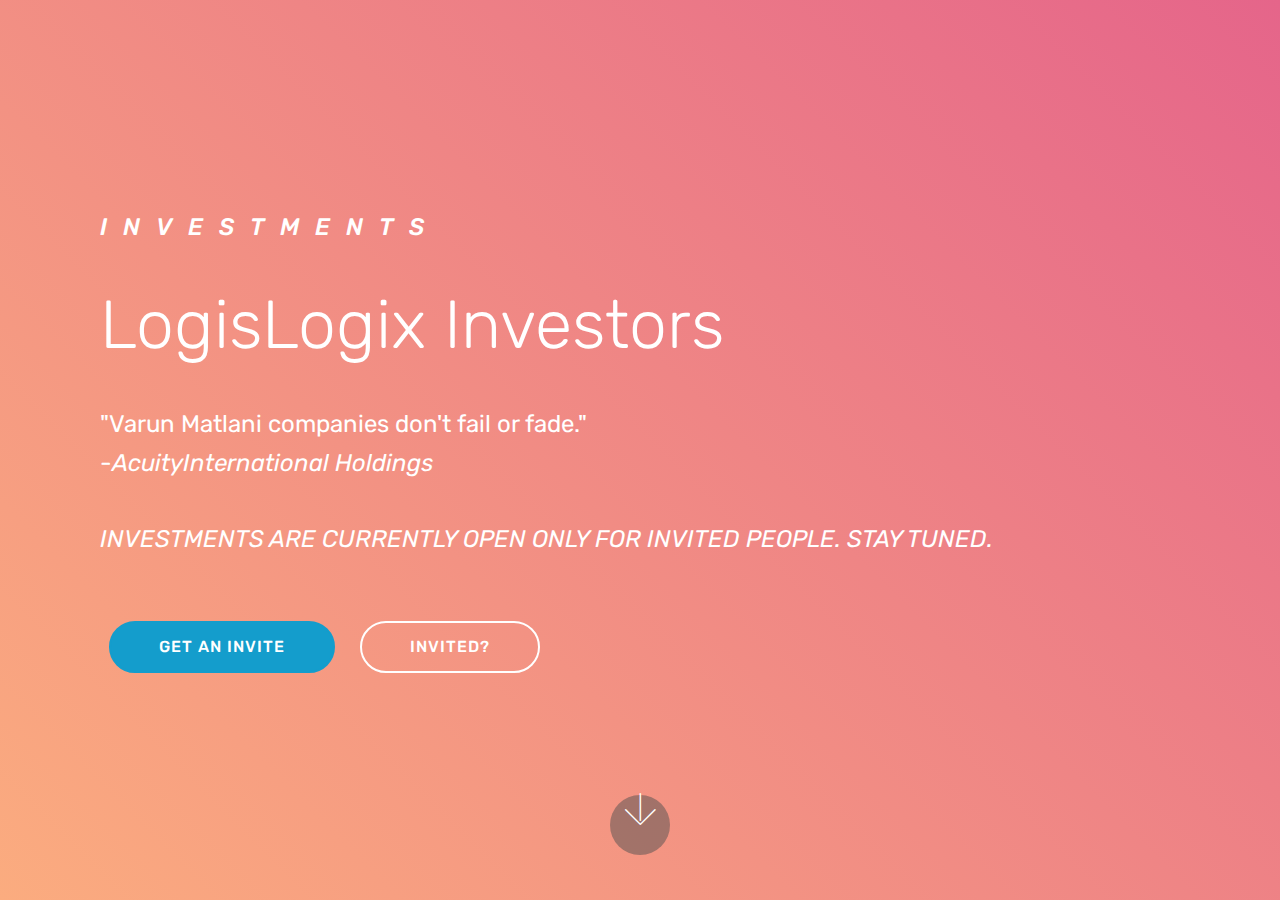
==== page1.html @ dd66b451 "create github pages" ====
<!DOCTYPE html>
<html >
<head>
  <!-- Site made with Mobirise Website Builder v4.7.7, https://mobirise.com -->
  <meta charset="UTF-8">
  <meta http-equiv="X-UA-Compatible" content="IE=edge">
  <meta name="generator" content="Mobirise v4.7.7, mobirise.com">
  <meta name="viewport" content="width=device-width, initial-scale=1, minimum-scale=1">
  <link rel="shortcut icon" href="assets/images/logo4.png" type="image/x-icon">
  <meta name="description" content="Website Builder Description">
  <title>Invest With Us</title>
  <link rel="stylesheet" href="assets/web/assets/mobirise-icons/mobirise-icons.css">
  <link rel="stylesheet" href="assets/tether/tether.min.css">
  <link rel="stylesheet" href="assets/bootstrap/css/bootstrap.min.css">
  <link rel="stylesheet" href="assets/bootstrap/css/bootstrap-grid.min.css">
  <link rel="stylesheet" href="assets/bootstrap/css/bootstrap-reboot.min.css">
  <link rel="stylesheet" href="assets/theme/css/style.css">
  <link rel="stylesheet" href="assets/mobirise/css/mbr-additional.css" type="text/css">
  
  
  
</head>
<body>
  <section class="header11 cid-qVwUpUD73c mbr-fullscreen" id="header11-4">

    <!-- Block parameters controls (Blue "Gear" panel) -->
    
    <!-- End block parameters -->

    
    <div class="container align-left">
        <div class="media-container-column mbr-white col-md-12">
            <h3 class="mbr-section-subtitle py-3 mbr-fonts-style display-5">INVESTMENTS</h3>
            <h1 class="mbr-section-title py-3 mbr-fonts-style display-1">LogisLogix Investors</h1>
            <p class="mbr-text py-3 mbr-fonts-style display-5">"Varun Matlani companies don't fail or fade."<br>-<em>AcuityInternational Holdings</em><br><br><em>INVESTMENTS ARE CURRENTLY OPEN ONLY FOR INVITED PEOPLE. STAY TUNED.</em></p>
            <div class="mbr-section-btn py-4"><a class="btn btn-md btn-primary display-4" href="https://mobirise.com">GET AN INVITE</a>
                    <a class="btn btn-md btn-white-outline display-4" href="https://mobirise.com">INVITED?</a></div>
        </div>
    </div>

    <div class="mbr-arrow hidden-sm-down" aria-hidden="true">
        <a href="#next">
            <i class="mbri-down mbr-iconfont"></i>
        </a>
    </div>
</section>


  <section class="engine"><a href="https://mobirise.me/z">best css templates</a></section><script src="assets/web/assets/jquery/jquery.min.js"></script>
  <script src="assets/popper/popper.min.js"></script>
  <script src="assets/tether/tether.min.js"></script>
  <script src="assets/bootstrap/js/bootstrap.min.js"></script>
  <script src="assets/smoothscroll/smooth-scroll.js"></script>
  <script src="assets/theme/js/script.js"></script>
  
  
</body>
</html>
---- assets/web/assets/mobirise-icons/mobirise-icons.css ----
@font-face {
  font-family: 'MobiriseIcons';
  src:  url('mobirise-icons.eot?spat4u');
  src:  url('mobirise-icons.eot?spat4u#iefix') format('embedded-opentype'),
    url('mobirise-icons.ttf?spat4u') format('truetype'),
    url('mobirise-icons.woff?spat4u') format('woff'),
    url('mobirise-icons.svg?spat4u#MobiriseIcons') format('svg');
  font-weight: normal;
  font-style: normal;
}

[class^="mbri-"], [class*=" mbri-"] {
  /* use !important to prevent issues with browser extensions that change fonts */
  font-family: MobiriseIcons !important;
  speak: none;
  font-style: normal;
  font-weight: normal;
  font-variant: normal;
  text-transform: none;
  line-height: 1;

  /* Better Font Rendering =========== */
  -webkit-font-smoothing: antialiased;
  -moz-osx-font-smoothing: grayscale;
}

.mbri-add-submenu:before {
  content: "\e900";
}
.mbri-alert:before {
  content: "\e901";
}
.mbri-align-center:before {
  content: "\e902";
}
.mbri-align-justify:before {
  content: "\e903";
}
.mbri-align-left:before {
  content: "\e904";
}
.mbri-align-right:before {
  content: "\e905";
}
.mbri-android:before {
  content: "\e906";
}
.mbri-apple:before {
  content: "\e907";
}
.mbri-arrow-down:before {
  content: "\e908";
}
.mbri-arrow-next:before {
  content: "\e909";
}
.mbri-arrow-prev:before {
  content: "\e90a";
}
.mbri-arrow-up:before {
  content: "\e90b";
}
.mbri-bold:before {
  content: "\e90c";
}
.mbri-bookmark:before {
  content: "\e90d";
}
.mbri-bootstrap:before {
  content: "\e90e";
}
.mbri-briefcase:before {
  content: "\e90f";
}
.mbri-browse:before {
  content: "\e910";
}
.mbri-bulleted-list:before {
  content: "\e911";
}
.mbri-calendar:before {
  content: "\e912";
}
.mbri-camera:before {
  content: "\e913";
}
.mbri-cart-add:before {
  content: "\e914";
}
.mbri-cart-full:before {
  content: "\e915";
}
.mbri-cash:before {
  content: "\e916";
}
.mbri-change-style:before {
  content: "\e917";
}
.mbri-chat:before {
  content: "\e918";
}
.mbri-clock:before {
  content: "\e919";
}
.mbri-close:before {
  content: "\e91a";
}
.mbri-cloud:before {
  content: "\e91b";
}
.mbri-code:before {
  content: "\e91c";
}
.mbri-contact-form:before {
  content: "\e91d";
}
.mbri-credit-card:before {
  content: "\e91e";
}
.mbri-cursor-click:before {
  content: "\e91f";
}
.mbri-cust-feedback:before {
  content: "\e920";
}
.mbri-database:before {
  content: "\e921";
}
.mbri-delivery:before {
  content: "\e922";
}
.mbri-desktop:before {
  content: "\e923";
}
.mbri-devices:before {
  content: "\e924";
}
.mbri-down:before {
  content: "\e925";
}
.mbri-download:before {
  content: "\e989";
}
.mbri-drag-n-drop:before {
  content: "\e927";
}
.mbri-drag-n-drop2:before {
  content: "\e928";
}
.mbri-edit:before {
  content: "\e929";
}
.mbri-edit2:before {
  content: "\e92a";
}
.mbri-error:before {
  content: "\e92b";
}
.mbri-extension:before {
  content: "\e92c";
}
.mbri-features:before {
  content: "\e92d";
}
.mbri-file:before {
  content: "\e92e";
}
.mbri-flag:before {
  content: "\e92f";
}
.mbri-folder:before {
  content: "\e930";
}
.mbri-gift:before {
  content: "\e931";
}
.mbri-github:before {
  content: "\e932";
}
.mbri-globe:before {
  content: "\e933";
}
.mbri-globe-2:before {
  content: "\e934";
}
.mbri-growing-chart:before {
  content: "\e935";
}
.mbri-hearth:before {
  content: "\e936";
}
.mbri-help:before {
  content: "\e937";
}
.mbri-home:before {
  content: "\e938";
}
.mbri-hot-cup:before {
  content: "\e939";
}
.mbri-idea:before {
  content: "\e93a";
}
.mbri-image-gallery:before {
  content: "\e93b";
}
.mbri-image-slider:before {
  content: "\e93c";
}
.mbri-info:before {
  content: "\e93d";
}
.mbri-italic:before {
  content: "\e93e";
}
.mbri-key:before {
  content: "\e93f";
}
.mbri-laptop:before {
  content: "\e940";
}
.mbri-layers:before {
  content: "\e941";
}
.mbri-left-right:before {
  content: "\e942";
}
.mbri-left:before {
  content: "\e943";
}
.mbri-letter:before {
  content: "\e944";
}
.mbri-like:before {
  content: "\e945";
}
.mbri-link:before {
  content: "\e946";
}
.mbri-lock:before {
  content: "\e947";
}
.mbri-login:before {
  content: "\e948";
}
.mbri-logout:before {
  content: "\e949";
}
.mbri-magic-stick:before {
  content: "\e94a";
}
.mbri-map-pin:before {
  content: "\e94b";
}
.mbri-menu:before {
  content: "\e94c";
}
.mbri-mobile:before {
  content: "\e94d";
}
.mbri-mobile2:before {
  content: "\e94e";
}
.mbri-mobirise:before {
  content: "\e94f";
}
.mbri-more-horizontal:before {
  content: "\e950";
}
.mbri-more-vertical:before {
  content: "\e951";
}
.mbri-music:before {
  content: "\e952";
}
.mbri-new-file:before {
  content: "\e953";
}
.mbri-numbered-list:before {
  content: "\e954";
}
.mbri-opened-folder:before {
  content: "\e955";
}
.mbri-pages:before {
  content: "\e956";
}
.mbri-paper-plane:before {
  content: "\e957";
}
.mbri-paperclip:before {
  content: "\e958";
}
.mbri-photo:before {
  content: "\e959";
}
.mbri-photos:before {
  content: "\e95a";
}
.mbri-pin:before {
  content: "\e95b";
}
.mbri-play:before {
  content: "\e95c";
}
.mbri-plus:before {
  content: "\e95d";
}
.mbri-preview:before {
  content: "\e95e";
}
.mbri-print:before {
  content: "\e95f";
}
.mbri-protect:before {
  content: "\e960";
}
.mbri-question:before {
  content: "\e961";
}
.mbri-quote-left:before {
  content: "\e962";
}
.mbri-quote-right:before {
  content: "\e963";
}
.mbri-refresh:before {
  content: "\e964";
}
.mbri-responsive:before {
  content: "\e965";
}
.mbri-right:before {
  content: "\e966";
}
.mbri-rocket:before {
  content: "\e967";
}
.mbri-sad-face:before {
  content: "\e968";
}
.mbri-sale:before {
  content: "\e969";
}
.mbri-save:before {
  content: "\e96a";
}
.mbri-search:before {
  content: "\e96b";
}
.mbri-setting:before {
  content: "\e96c";
}
.mbri-setting2:before {
  content: "\e96d";
}
.mbri-setting3:before {
  content: "\e96e";
}
.mbri-share:before {
  content: "\e96f";
}
.mbri-shopping-bag:before {
  content: "\e970";
}
.mbri-shopping-basket:before {
  content: "\e971";
}
.mbri-shopping-cart:before {
  content: "\e972";
}
.mbri-sites:before {
  content: "\e973";
}
.mbri-smile-face:before {
  content: "\e974";
}
.mbri-speed:before {
  content: "\e975";
}
.mbri-star:before {
  content: "\e976";
}
.mbri-success:before {
  content: "\e977";
}
.mbri-sun:before {
  content: "\e978";
}
.mbri-sun2:before {
  content: "\e979";
}
.mbri-tablet:before {
  content: "\e97a";
}
.mbri-tablet-vertical:before {
  content: "\e97b";
}
.mbri-target:before {
  content: "\e97c";
}
.mbri-timer:before {
  content: "\e97d";
}
.mbri-to-ftp:before {
  content: "\e97e";
}
.mbri-to-local-drive:before {
  content: "\e97f";
}
.mbri-touch-swipe:before {
  content: "\e980";
}
.mbri-touch:before {
  content: "\e981";
}
.mbri-trash:before {
  content: "\e982";
}
.mbri-underline:before {
  content: "\e983";
}
.mbri-unlink:before {
  content: "\e984";
}
.mbri-unlock:before {
  content: "\e985";
}
.mbri-up-down:before {
  content: "\e986";
}
.mbri-up:before {
  content: "\e987";
}
.mbri-update:before {
  content: "\e988";
}
.mbri-upload:before {
 content: "\e926"; 
}
.mbri-user:before {
  content: "\e98a";
}
.mbri-user2:before {
  content: "\e98b";
}
.mbri-users:before {
  content: "\e98c";
}
.mbri-video:before {
  content: "\e98d";
}
.mbri-video-play:before {
  content: "\e98e";
}
.mbri-watch:before {
  content: "\e98f";
}
.mbri-website-theme:before {
  content: "\e990";
}
.mbri-wifi:before {
  content: "\e991";
}
.mbri-windows:before {
  content: "\e992";
}
.mbri-zoom-out:before {
  content: "\e993";
}
.mbri-redo:before {
  content: "\e994";
}
.mbri-undo:before {
  content: "\e995";
}
---- assets/theme/css/style.css ----
/*!
 * Mobirise v4 theme (https://mobirise.com/)
 * Copyright 2017 Mobirise
 */
section {
  background-color: #eeeeee; }

section,
.container,
.container-fluid {
  position: relative;
  word-wrap: break-word; }

a.mbr-iconfont:hover {
  text-decoration: none; }

.article .lead p, .article .lead ul, .article .lead ol, .article .lead pre, .article .lead blockquote {
  margin-bottom: 0; }

a {
  font-style: normal;
  font-weight: 400;
  cursor: pointer; }
  a, a:hover {
    text-decoration: none; }

figure {
  margin-bottom: 0; }

body {
  color: #232323; }

h1, h2, h3, h4, h5, h6,
.h1, .h2, .h3, .h4, .h5, .h6,
.display-1, .display-2, .display-3, .display-4 {
  line-height: 1;
  word-break: break-word;
  word-wrap: break-word; }

b, strong {
  font-weight: bold; }

blockquote {
  padding: 10px 0 10px 20px;
  position: relative;
  border-left: 2px solid;
  border-color: #ff3366; }

input:-webkit-autofill, input:-webkit-autofill:hover, input:-webkit-autofill:focus, input:-webkit-autofill:active {
  transition-delay: 9999s;
  transition-property: background-color, color; }

textarea[type="hidden"] {
  display: none; }

body {
  position: relative; }

section {
  background-position: 50% 50%;
  background-repeat: no-repeat;
  background-size: cover; }
  section .mbr-background-video,
  section .mbr-background-video-preview {
    position: absolute;
    bottom: 0;
    left: 0;
    right: 0;
    top: 0; }

.hidden {
  visibility: hidden; }

.mbr-z-index20 {
  z-index: 20; }

/*! Base colors */
.mbr-white {
  color: #ffffff; }

.mbr-black {
  color: #000000; }

.mbr-bg-white {
  background-color: #ffffff; }

.mbr-bg-black {
  background-color: #000000; }

/*! Text-aligns */
.align-left {
  text-align: left; }

.align-center {
  text-align: center; }

.align-right {
  text-align: right; }

@media (max-width: 767px) {
  .align-left, .align-center, .align-right, .mbr-section-btn, .mbr-section-title {
    text-align: center; } }
/*! Font-weight  */
.mbr-light {
  font-weight: 300; }

.mbr-regular {
  font-weight: 400; }

.mbr-semibold {
  font-weight: 500; }

.mbr-bold {
  font-weight: 700; }

/*! Media  */
.media-size-item {
  -webkit-flex: 1 1 auto;
  -moz-flex: 1 1 auto;
  -ms-flex: 1 1 auto;
  -o-flex: 1 1 auto;
  flex: 1 1 auto; }

.media-content {
  -webkit-flex-basis: 100%;
  flex-basis: 100%; }

.media-container-row {
  display: -ms-flexbox;
  display: -webkit-flex;
  display: flex;
  -webkit-flex-direction: row;
  -ms-flex-direction: row;
  flex-direction: row;
  -webkit-flex-wrap: wrap;
  -ms-flex-wrap: wrap;
  flex-wrap: wrap;
  -webkit-justify-content: center;
  -ms-flex-pack: center;
  justify-content: center;
  -webkit-align-content: center;
  -ms-flex-line-pack: center;
  align-content: center;
  -webkit-align-items: start;
  -ms-flex-align: start;
  align-items: start; }
  .media-container-row .media-size-item {
    width: 400px; }

.media-container-column {
  display: -ms-flexbox;
  display: -webkit-flex;
  display: flex;
  -webkit-flex-direction: column;
  -ms-flex-direction: column;
  flex-direction: column;
  -webkit-flex-wrap: wrap;
  -ms-flex-wrap: wrap;
  flex-wrap: wrap;
  -webkit-justify-content: center;
  -ms-flex-pack: center;
  justify-content: center;
  -webkit-align-content: center;
  -ms-flex-line-pack: center;
  align-content: center;
  -webkit-align-items: stretch;
  -ms-flex-align: stretch;
  align-items: stretch; }
  .media-container-column > * {
    width: 100%; }

@media (min-width: 992px) {
  .media-container-row {
    -webkit-flex-wrap: nowrap;
    -ms-flex-wrap: nowrap;
    flex-wrap: nowrap; } }
figure {
  overflow: hidden; }

figure[mbr-media-size] {
  transition: width 0.1s; }

.mbr-figure img, .mbr-figure iframe {
  display: block;
  width: 100%; }

.card {
  background-color: transparent;
  border: none; }

.card-img {
  text-align: center;
  flex-shrink: 0; }

.media {
  max-width: 100%;
  margin: 0 auto; }

.mbr-figure {
  -ms-flex-item-align: center;
  -ms-grid-row-align: center;
  -webkit-align-self: center;
  align-self: center; }

.media-container > div {
  max-width: 100%; }

.mbr-figure img, .card-img img {
  width: 100%; }

@media (max-width: 991px) {
  .media-size-item {
    width: auto !important; }

  .media {
    width: auto; }

  .mbr-figure {
    width: 100% !important; } }
/*! Buttons */
.mbr-section-btn {
  margin-left: -.25rem;
  margin-right: -.25rem;
  font-size: 0; }

nav .mbr-section-btn {
  margin-left: 0rem;
  margin-right: 0rem; }

/*! Btn icon margin */
.btn .mbr-iconfont, .btn.btn-sm .mbr-iconfont {
  cursor: pointer;
  margin-right: 0.5rem; }

.btn.btn-md .mbr-iconfont, .btn.btn-md .mbr-iconfont {
  margin-right: 0.8rem; }

.mbr-regular {
  font-weight: 400; }

.mbr-semibold {
  font-weight: 500; }

.mbr-bold {
  font-weight: 700; }

[type="submit"] {
  -webkit-appearance: none; }

/*! Full-screen */
.mbr-fullscreen .mbr-overlay {
  min-height: 100vh; }

.mbr-fullscreen {
  display: flex;
  display: -webkit-flex;
  display: -moz-flex;
  display: -ms-flex;
  display: -o-flex;
  align-items: center;
  -webkit-align-items: center;
  min-height: 100vh;
  padding-top: 3rem;
  padding-bottom: 3rem; }

/*! Map */
.map {
  height: 25rem;
  position: relative; }
  .map iframe {
    width: 100%;
    height: 100%; }

/* Form */
.form-asterisk {
  font-family: initial;
  position: absolute;
  top: -2px;
  font-weight: normal; }

/*! Scroll to top arrow */
.mbr-arrow-up {
  bottom: 25px;
  right: 90px;
  position: fixed;
  text-align: right;
  z-index: 5000;
  color: #ffffff;
  font-size: 32px;
  transform: rotate(180deg);
  -webkit-transform: rotate(180deg); }

.mbr-arrow-up a {
  background: rgba(0, 0, 0, 0.2);
  border-radius: 3px;
  color: #fff;
  display: inline-block;
  height: 60px;
  width: 60px;
  outline-style: none !important;
  position: relative;
  text-decoration: none;
  transition: all .3s ease-in-out;
  cursor: pointer;
  text-align: center; }
  .mbr-arrow-up a:hover {
    background-color: rgba(0, 0, 0, 0.4); }
  .mbr-arrow-up a i {
    line-height: 60px; }

.mbr-arrow-up-icon {
  display: block;
  color: #fff; }

.mbr-arrow-up-icon::before {
  content: "\203a";
  display: inline-block;
  font-family: serif;
  font-size: 32px;
  line-height: 1;
  font-style: normal;
  position: relative;
  top: 6px;
  left: -4px;
  -webkit-transform: rotate(-90deg);
  transform: rotate(-90deg); }

/*! Arrow Down */
.mbr-arrow {
  position: absolute;
  bottom: 45px;
  left: 50%;
  width: 60px;
  height: 60px;
  cursor: pointer;
  background-color: rgba(80, 80, 80, 0.5);
  border-radius: 50%;
  -webkit-transform: translateX(-50%);
  transform: translateX(-50%); }
  .mbr-arrow > a {
    display: inline-block;
    text-decoration: none;
    outline-style: none;
    -webkit-animation: arrowdown 1.7s ease-in-out infinite;
    animation: arrowdown 1.7s ease-in-out infinite; }
    .mbr-arrow > a > i {
      position: absolute;
      top: -2px;
      left: 15px;
      font-size: 2rem; }

@keyframes arrowdown {
  0% {
    transform: translateY(0px);
    -webkit-transform: translateY(0px); }
  50% {
    transform: translateY(-5px);
    -webkit-transform: translateY(-5px); }
  100% {
    transform: translateY(0px);
    -webkit-transform: translateY(0px); } }
@-webkit-keyframes arrowdown {
  0% {
    transform: translateY(0px);
    -webkit-transform: translateY(0px); }
  50% {
    transform: translateY(-5px);
    -webkit-transform: translateY(-5px); }
  100% {
    transform: translateY(0px);
    -webkit-transform: translateY(0px); } }
@media (max-width: 500px) {
  .mbr-arrow-up {
    left: 50%;
    right: auto;
    transform: translateX(-50%) rotate(180deg);
    -webkit-transform: translateX(-50%) rotate(180deg); } }
/*Gradients animation*/
@keyframes gradient-animation {
  from {
    background-position: 0% 100%;
    animation-timing-function: ease-in-out; }
  to {
    background-position: 100% 0%;
    animation-timing-function: ease-in-out; } }
@-webkit-keyframes gradient-animation {
  from {
    background-position: 0% 100%;
    animation-timing-function: ease-in-out; }
  to {
    background-position: 100% 0%;
    animation-timing-function: ease-in-out; } }
.bg-gradient {
  background-size: 200% 200%;
  animation: gradient-animation 5s infinite alternate;
  -webkit-animation: gradient-animation 5s infinite alternate; }

.menu .navbar-brand {
  display: -webkit-flex; }
  .menu .navbar-brand span {
    display: flex;
    display: -webkit-flex; }
  .menu .navbar-brand .navbar-caption-wrap {
    display: -webkit-flex; }
  .menu .navbar-brand .navbar-logo img {
    display: -webkit-flex; }
@media (min-width: 768px) and (max-width: 991px) {
  .menu .navbar-toggleable-sm .navbar-nav {
    display: -webkit-box;
    display: -webkit-flex;
    display: -ms-flexbox; } }
@media (min-width: 992px) {
  .menu .navbar-nav.nav-dropdown {
    display: -webkit-flex; }
  .menu .navbar-toggleable-sm .navbar-collapse {
    display: -webkit-flex !important; } }

/*# sourceMappingURL=style.css.map */
.engine {
	position: absolute;
	text-indent: -2400px;
	text-align: center;
	padding: 0;
	top: 0;
	left: -2400px;
}
---- assets/mobirise/css/mbr-additional.css ----
@import url(https://fonts.googleapis.com/css?family=Rubik:300,300i,400,400i,500,500i,700,700i,900,900i);





body {
  font-style: normal;
  line-height: 1.5;
}
.mbr-section-title {
  font-style: normal;
  line-height: 1.2;
}
.mbr-section-subtitle {
  line-height: 1.3;
}
.mbr-text {
  font-style: normal;
  line-height: 1.6;
}
.display-1 {
  font-family: 'Rubik', sans-serif;
  font-size: 4.25rem;
}
.display-1 > .mbr-iconfont {
  font-size: 6.8rem;
}
.display-2 {
  font-family: 'Rubik', sans-serif;
  font-size: 3rem;
}
.display-2 > .mbr-iconfont {
  font-size: 4.8rem;
}
.display-4 {
  font-family: 'Rubik', sans-serif;
  font-size: 1rem;
}
.display-4 > .mbr-iconfont {
  font-size: 1.6rem;
}
.display-5 {
  font-family: 'Rubik', sans-serif;
  font-size: 1.5rem;
}
.display-5 > .mbr-iconfont {
  font-size: 2.4rem;
}
.display-7 {
  font-family: 'Rubik', sans-serif;
  font-size: 1rem;
}
.display-7 > .mbr-iconfont {
  font-size: 1.6rem;
}
/* ---- Fluid typography for mobile devices ---- */
/* 1.4 - font scale ratio ( bootstrap == 1.42857 ) */
/* 100vw - current viewport width */
/* (48 - 20)  48 == 48rem == 768px, 20 == 20rem == 320px(minimal supported viewport) */
/* 0.65 - min scale variable, may vary */
@media (max-width: 768px) {
  .display-1 {
    font-size: 3.4rem;
    font-size: calc( 2.1374999999999997rem + (4.25 - 2.1374999999999997) * ((100vw - 20rem) / (48 - 20)));
    line-height: calc( 1.4 * (2.1374999999999997rem + (4.25 - 2.1374999999999997) * ((100vw - 20rem) / (48 - 20))));
  }
  .display-2 {
    font-size: 2.4rem;
    font-size: calc( 1.7rem + (3 - 1.7) * ((100vw - 20rem) / (48 - 20)));
    line-height: calc( 1.4 * (1.7rem + (3 - 1.7) * ((100vw - 20rem) / (48 - 20))));
  }
  .display-4 {
    font-size: 0.8rem;
    font-size: calc( 1rem + (1 - 1) * ((100vw - 20rem) / (48 - 20)));
    line-height: calc( 1.4 * (1rem + (1 - 1) * ((100vw - 20rem) / (48 - 20))));
  }
  .display-5 {
    font-size: 1.2rem;
    font-size: calc( 1.175rem + (1.5 - 1.175) * ((100vw - 20rem) / (48 - 20)));
    line-height: calc( 1.4 * (1.175rem + (1.5 - 1.175) * ((100vw - 20rem) / (48 - 20))));
  }
}
/* Buttons */
.btn {
  font-weight: 500;
  border-width: 2px;
  font-style: normal;
  letter-spacing: 1px;
  margin: .4rem .8rem;
  white-space: normal;
  -webkit-transition: all 0.3s ease-in-out;
  -moz-transition: all 0.3s ease-in-out;
  transition: all 0.3s ease-in-out;
  padding: 1rem 3rem;
  border-radius: 3px;
  display: inline-flex;
  align-items: center;
  justify-content: center;
  word-break: break-word;
}
.btn-sm {
  font-weight: 500;
  letter-spacing: 1px;
  -webkit-transition: all 0.3s ease-in-out;
  -moz-transition: all 0.3s ease-in-out;
  transition: all 0.3s ease-in-out;
  padding: 0.6rem 1.5rem;
  border-radius: 3px;
}
.btn-md {
  font-weight: 500;
  letter-spacing: 1px;
  margin: .4rem .8rem !important;
  -webkit-transition: all 0.3s ease-in-out;
  -moz-transition: all 0.3s ease-in-out;
  transition: all 0.3s ease-in-out;
  padding: 1rem 3rem;
  border-radius: 3px;
}
.btn-lg {
  font-weight: 500;
  letter-spacing: 1px;
  margin: .4rem .8rem !important;
  -webkit-transition: all 0.3s ease-in-out;
  -moz-transition: all 0.3s ease-in-out;
  transition: all 0.3s ease-in-out;
  padding: 1.2rem 3.2rem;
  border-radius: 3px;
}
.bg-primary {
  background-color: #149dcc !important;
}
.bg-success {
  background-color: #f7ed4a !important;
}
.bg-info {
  background-color: #82786e !important;
}
.bg-warning {
  background-color: #879a9f !important;
}
.bg-danger {
  background-color: #b1a374 !important;
}
.btn-primary,
.btn-primary:active {
  background-color: #149dcc !important;
  border-color: #149dcc !important;
  color: #ffffff !important;
}
.btn-primary:hover,
.btn-primary:focus,
.btn-primary.focus,
.btn-primary.active {
  color: #ffffff !important;
  background-color: #0d6786 !important;
  border-color: #0d6786 !important;
}
.btn-primary.disabled,
.btn-primary:disabled {
  color: #ffffff !important;
  background-color: #0d6786 !important;
  border-color: #0d6786 !important;
}
.btn-secondary,
.btn-secondary:active {
  background-color: #ff3366 !important;
  border-color: #ff3366 !important;
  color: #ffffff !important;
}
.btn-secondary:hover,
.btn-secondary:focus,
.btn-secondary.focus,
.btn-secondary.active {
  color: #ffffff !important;
  background-color: #e50039 !important;
  border-color: #e50039 !important;
}
.btn-secondary.disabled,
.btn-secondary:disabled {
  color: #ffffff !important;
  background-color: #e50039 !important;
  border-color: #e50039 !important;
}
.btn-info,
.btn-info:active {
  background-color: #82786e !important;
  border-color: #82786e !important;
  color: #ffffff !important;
}
.btn-info:hover,
.btn-info:focus,
.btn-info.focus,
.btn-info.active {
  color: #ffffff !important;
  background-color: #59524b !important;
  border-color: #59524b !important;
}
.btn-info.disabled,
.btn-info:disabled {
  color: #ffffff !important;
  background-color: #59524b !important;
  border-color: #59524b !important;
}
.btn-success,
.btn-success:active {
  background-color: #f7ed4a !important;
  border-color: #f7ed4a !important;
  color: #3f3c03 !important;
}
.btn-success:hover,
.btn-success:focus,
.btn-success.focus,
.btn-success.active {
  color: #3f3c03 !important;
  background-color: #eadd0a !important;
  border-color: #eadd0a !important;
}
.btn-success.disabled,
.btn-success:disabled {
  color: #3f3c03 !important;
  background-color: #eadd0a !important;
  border-color: #eadd0a !important;
}
.btn-warning,
.btn-warning:active {
  background-color: #879a9f !important;
  border-color: #879a9f !important;
  color: #ffffff !important;
}
.btn-warning:hover,
.btn-warning:focus,
.btn-warning.focus,
.btn-warning.active {
  color: #ffffff !important;
  background-color: #617479 !important;
  border-color: #617479 !important;
}
.btn-warning.disabled,
.btn-warning:disabled {
  color: #ffffff !important;
  background-color: #617479 !important;
  border-color: #617479 !important;
}
.btn-danger,
.btn-danger:active {
  background-color: #b1a374 !important;
  border-color: #b1a374 !important;
  color: #ffffff !important;
}
.btn-danger:hover,
.btn-danger:focus,
.btn-danger.focus,
.btn-danger.active {
  color: #ffffff !important;
  background-color: #8b7d4e !important;
  border-color: #8b7d4e !important;
}
.btn-danger.disabled,
.btn-danger:disabled {
  color: #ffffff !important;
  background-color: #8b7d4e !important;
  border-color: #8b7d4e !important;
}
.btn-white {
  color: #333333 !important;
}
.btn-white,
.btn-white:active {
  background-color: #ffffff !important;
  border-color: #ffffff !important;
  color: #808080 !important;
}
.btn-white:hover,
.btn-white:focus,
.btn-white.focus,
.btn-white.active {
  color: #808080 !important;
  background-color: #d9d9d9 !important;
  border-color: #d9d9d9 !important;
}
.btn-white.disabled,
.btn-white:disabled {
  color: #808080 !important;
  background-color: #d9d9d9 !important;
  border-color: #d9d9d9 !important;
}
.btn-black,
.btn-black:active {
  background-color: #333333 !important;
  border-color: #333333 !important;
  color: #ffffff !important;
}
.btn-black:hover,
.btn-black:focus,
.btn-black.focus,
.btn-black.active {
  color: #ffffff !important;
  background-color: #0d0d0d !important;
  border-color: #0d0d0d !important;
}
.btn-black.disabled,
.btn-black:disabled {
  color: #ffffff !important;
  background-color: #0d0d0d !important;
  border-color: #0d0d0d !important;
}
.btn-primary-outline,
.btn-primary-outline:active {
  background: none;
  border-color: #0b566f;
  color: #0b566f;
}
.btn-primary-outline:hover,
.btn-primary-outline:focus,
.btn-primary-outline.focus,
.btn-primary-outline.active {
  color: #ffffff;
  background-color: #149dcc;
  border-color: #149dcc;
}
.btn-primary-outline.disabled,
.btn-primary-outline:disabled {
  color: #ffffff !important;
  background-color: #149dcc !important;
  border-color: #149dcc !important;
}
.btn-secondary-outline,
.btn-secondary-outline:active {
  background: none;
  border-color: #cc0033;
  color: #cc0033;
}
.btn-secondary-outline:hover,
.btn-secondary-outline:focus,
.btn-secondary-outline.focus,
.btn-secondary-outline.active {
  color: #ffffff;
  background-color: #ff3366;
  border-color: #ff3366;
}
.btn-secondary-outline.disabled,
.btn-secondary-outline:disabled {
  color: #ffffff !important;
  background-color: #ff3366 !important;
  border-color: #ff3366 !important;
}
.btn-info-outline,
.btn-info-outline:active {
  background: none;
  border-color: #4b453f;
  color: #4b453f;
}
.btn-info-outline:hover,
.btn-info-outline:focus,
.btn-info-outline.focus,
.btn-info-outline.active {
  color: #ffffff;
  background-color: #82786e;
  border-color: #82786e;
}
.btn-info-outline.disabled,
.btn-info-outline:disabled {
  color: #ffffff !important;
  background-color: #82786e !important;
  border-color: #82786e !important;
}
.btn-success-outline,
.btn-success-outline:active {
  background: none;
  border-color: #d2c609;
  color: #d2c609;
}
.btn-success-outline:hover,
.btn-success-outline:focus,
.btn-success-outline.focus,
.btn-success-outline.active {
  color: #3f3c03;
  background-color: #f7ed4a;
  border-color: #f7ed4a;
}
.btn-success-outline.disabled,
.btn-success-outline:disabled {
  color: #3f3c03 !important;
  background-color: #f7ed4a !important;
  border-color: #f7ed4a !important;
}
.btn-warning-outline,
.btn-warning-outline:active {
  background: none;
  border-color: #55666b;
  color: #55666b;
}
.btn-warning-outline:hover,
.btn-warning-outline:focus,
.btn-warning-outline.focus,
.btn-warning-outline.active {
  color: #ffffff;
  background-color: #879a9f;
  border-color: #879a9f;
}
.btn-warning-outline.disabled,
.btn-warning-outline:disabled {
  color: #ffffff !important;
  background-color: #879a9f !important;
  border-color: #879a9f !important;
}
.btn-danger-outline,
.btn-danger-outline:active {
  background: none;
  border-color: #7a6e45;
  color: #7a6e45;
}
.btn-danger-outline:hover,
.btn-danger-outline:focus,
.btn-danger-outline.focus,
.btn-danger-outline.active {
  color: #ffffff;
  background-color: #b1a374;
  border-color: #b1a374;
}
.btn-danger-outline.disabled,
.btn-danger-outline:disabled {
  color: #ffffff !important;
  background-color: #b1a374 !important;
  border-color: #b1a374 !important;
}
.btn-black-outline,
.btn-black-outline:active {
  background: none;
  border-color: #000000;
  color: #000000;
}
.btn-black-outline:hover,
.btn-black-outline:focus,
.btn-black-outline.focus,
.btn-black-outline.active {
  color: #ffffff;
  background-color: #333333;
  border-color: #333333;
}
.btn-black-outline.disabled,
.btn-black-outline:disabled {
  color: #ffffff !important;
  background-color: #333333 !important;
  border-color: #333333 !important;
}
.btn-white-outline,
.btn-white-outline:active,
.btn-white-outline.active {
  background: none;
  border-color: #ffffff;
  color: #ffffff;
}
.btn-white-outline:hover,
.btn-white-outline:focus,
.btn-white-outline.focus {
  color: #333333;
  background-color: #ffffff;
  border-color: #ffffff;
}
.text-primary {
  color: #149dcc !important;
}
.text-secondary {
  color: #ff3366 !important;
}
.text-success {
  color: #f7ed4a !important;
}
.text-info {
  color: #82786e !important;
}
.text-warning {
  color: #879a9f !important;
}
.text-danger {
  color: #b1a374 !important;
}
.text-white {
  color: #ffffff !important;
}
.text-black {
  color: #000000 !important;
}
a.text-primary:hover,
a.text-primary:focus {
  color: #0b566f !important;
}
a.text-secondary:hover,
a.text-secondary:focus {
  color: #cc0033 !important;
}
a.text-success:hover,
a.text-success:focus {
  color: #d2c609 !important;
}
a.text-info:hover,
a.text-info:focus {
  color: #4b453f !important;
}
a.text-warning:hover,
a.text-warning:focus {
  color: #55666b !important;
}
a.text-danger:hover,
a.text-danger:focus {
  color: #7a6e45 !important;
}
a.text-white:hover,
a.text-white:focus {
  color: #b3b3b3 !important;
}
a.text-black:hover,
a.text-black:focus {
  color: #4d4d4d !important;
}
.alert-success {
  background-color: #70c770;
}
.alert-info {
  background-color: #82786e;
}
.alert-warning {
  background-color: #879a9f;
}
.alert-danger {
  background-color: #b1a374;
}
.mbr-section-btn a.btn:not(.btn-form) {
  border-radius: 100px;
}
.mbr-section-btn a.btn:not(.btn-form):hover,
.mbr-section-btn a.btn:not(.btn-form):focus {
  box-shadow: none !important;
}
.mbr-section-btn a.btn:not(.btn-form):hover,
.mbr-section-btn a.btn:not(.btn-form):focus {
  box-shadow: 0 10px 40px 0 rgba(0, 0, 0, 0.2) !important;
  -webkit-box-shadow: 0 10px 40px 0 rgba(0, 0, 0, 0.2) !important;
}
.mbr-gallery-filter li a {
  border-radius: 100px !important;
}
.mbr-gallery-filter li.active .btn {
  background-color: #149dcc;
  border-color: #149dcc;
  color: #ffffff;
}
.mbr-gallery-filter li.active .btn:focus {
  box-shadow: none;
}
.nav-tabs .nav-link {
  border-radius: 100px !important;
}
.btn-form {
  border-radius: 0;
}
.btn-form:hover {
  cursor: pointer;
}
a,
a:hover {
  color: #149dcc;
}
.mbr-plan-header.bg-primary .mbr-plan-subtitle,
.mbr-plan-header.bg-primary .mbr-plan-price-desc {
  color: #b4e6f8;
}
.mbr-plan-header.bg-success .mbr-plan-subtitle,
.mbr-plan-header.bg-success .mbr-plan-price-desc {
  color: #ffffff;
}
.mbr-plan-header.bg-info .mbr-plan-subtitle,
.mbr-plan-header.bg-info .mbr-plan-price-desc {
  color: #beb8b2;
}
.mbr-plan-header.bg-warning .mbr-plan-subtitle,
.mbr-plan-header.bg-warning .mbr-plan-price-desc {
  color: #ced6d8;
}
.mbr-plan-header.bg-danger .mbr-plan-subtitle,
.mbr-plan-header.bg-danger .mbr-plan-price-desc {
  color: #dfd9c6;
}
/* Scroll to top button*/
.scrollToTop_wraper {
  display: none;
}
#scrollToTop a i:before {
  content: '';
  position: absolute;
  height: 40%;
  top: 25%;
  background: #fff;
  width: 2px;
  left: calc(50% - 1px);
}
#scrollToTop a i:after {
  content: '';
  position: absolute;
  display: block;
  border-top: 2px solid #fff;
  border-right: 2px solid #fff;
  width: 40%;
  height: 40%;
  left: 30%;
  bottom: 30%;
  transform: rotate(135deg);
}
/* Others*/
.note-check a[data-value=Rubik] {
  font-style: normal;
}
.mbr-arrow a {
  color: #ffffff;
}
@media (max-width: 767px) {
  .mbr-arrow {
    display: none;
  }
}
.form-control-label {
  position: relative;
  cursor: pointer;
  margin-bottom: .357em;
  padding: 0;
}
.alert {
  color: #ffffff;
  border-radius: 0;
  border: 0;
  font-size: .875rem;
  line-height: 1.5;
  margin-bottom: 1.875rem;
  padding: 1.25rem;
  position: relative;
}
.alert.alert-form::after {
  background-color: inherit;
  bottom: -7px;
  content: "";
  display: block;
  height: 14px;
  left: 50%;
  margin-left: -7px;
  position: absolute;
  transform: rotate(45deg);
  width: 14px;
}
.form-control {
  background-color: #f5f5f5;
  box-shadow: none;
  color: #565656;
  font-family: 'Rubik', sans-serif;
  font-size: 1rem;
  line-height: 1.43;
  min-height: 3.5em;
  padding: 1.07em .5em;
}
.form-control > .mbr-iconfont {
  font-size: 1.6rem;
}
.form-control,
.form-control:focus {
  border: 1px solid #e8e8e8;
}
.form-active .form-control:invalid {
  border-color: red;
}
.mbr-overlay {
  background-color: #000;
  bottom: 0;
  left: 0;
  opacity: .5;
  position: absolute;
  right: 0;
  top: 0;
  z-index: 0;
}
blockquote {
  font-style: italic;
  padding: 10px 0 10px 20px;
  font-size: 1.09rem;
  position: relative;
  border-color: #149dcc;
  border-width: 3px;
}
ul,
ol,
pre,
blockquote {
  margin-bottom: 2.3125rem;
}
pre {
  background: #f4f4f4;
  padding: 10px 24px;
  white-space: pre-wrap;
}
.inactive {
  -webkit-user-select: none;
  -moz-user-select: none;
  -ms-user-select: none;
  user-select: none;
  pointer-events: none;
  -webkit-user-drag: none;
  user-drag: none;
}
.mbr-section__comments .row {
  justify-content: center;
}
/* Forms */
.mbr-form .btn {
  margin: .4rem 0;
}
.mbr-form .input-group-btn a.btn {
  border-radius: 100px !important;
}
.mbr-form .input-group-btn a.btn:hover {
  box-shadow: 0 10px 40px 0 rgba(0, 0, 0, 0.2);
}
.mbr-form .input-group-btn button[type="submit"] {
  border-radius: 100px !important;
  padding: 1rem 3rem;
}
.mbr-form .input-group-btn button[type="submit"]:hover {
  box-shadow: 0 10px 40px 0 rgba(0, 0, 0, 0.2);
}
.form2 .form-control {
  border-top-left-radius: 100px;
  border-bottom-left-radius: 100px;
}
.form2 .input-group-btn a.btn {
  border-top-left-radius: 0 !important;
  border-bottom-left-radius: 0 !important;
}
.form2 .input-group-btn button[type="submit"] {
  border-top-left-radius: 0 !important;
  border-bottom-left-radius: 0 !important;
}
.form3 input[type="email"] {
  border-radius: 100px !important;
}
@media (max-width: 349px) {
  .form2 input[type="email"] {
    border-radius: 100px !important;
  }
  .form2 .input-group-btn a.btn {
    border-radius: 100px !important;
  }
  .form2 .input-group-btn button[type="submit"] {
    border-radius: 100px !important;
  }
}
@media (max-width: 767px) {
  .btn {
    font-size: .75rem !important;
  }
  .btn .mbr-iconfont {
    font-size: 1rem !important;
  }
}
/* Social block */
.btn-social {
  font-size: 20px;
  border-radius: 50%;
  padding: 0;
  width: 44px;
  height: 44px;
  line-height: 44px;
  text-align: center;
  position: relative;
  border: 2px solid #c0a375;
  border-color: #149dcc;
  color: #232323;
  cursor: pointer;
}
.btn-social i {
  top: 0;
  line-height: 44px;
  width: 44px;
}
.btn-social:hover {
  color: #fff;
  background: #149dcc;
}
.btn-social + .btn {
  margin-left: .1rem;
}
/* Footer */
.mbr-footer-content li::before,
.mbr-footer .mbr-contacts li::before {
  background: #149dcc;
}
.mbr-footer-content li a:hover,
.mbr-footer .mbr-contacts li a:hover {
  color: #149dcc;
}
.footer3 input[type="email"],
.footer4 input[type="email"] {
  border-radius: 100px !important;
}
.footer3 .input-group-btn a.btn,
.footer4 .input-group-btn a.btn {
  border-radius: 100px !important;
}
.footer3 .input-group-btn button[type="submit"],
.footer4 .input-group-btn button[type="submit"] {
  border-radius: 100px !important;
}
/* Headers*/
.header13 .form-inline input[type="email"],
.header14 .form-inline input[type="email"] {
  border-radius: 100px;
}
.header13 .form-inline input[type="text"],
.header14 .form-inline input[type="text"] {
  border-radius: 100px;
}
.header13 .form-inline input[type="tel"],
.header14 .form-inline input[type="tel"] {
  border-radius: 100px;
}
.header13 .form-inline a.btn,
.header14 .form-inline a.btn {
  border-radius: 100px;
}
.header13 .form-inline button,
.header14 .form-inline button {
  border-radius: 100px !important;
}
.offset-1 {
  margin-left: 8.33333%;
}
.offset-2 {
  margin-left: 16.66667%;
}
.offset-3 {
  margin-left: 25%;
}
.offset-4 {
  margin-left: 33.33333%;
}
.offset-5 {
  margin-left: 41.66667%;
}
.offset-6 {
  margin-left: 50%;
}
.offset-7 {
  margin-left: 58.33333%;
}
.offset-8 {
  margin-left: 66.66667%;
}
.offset-9 {
  margin-left: 75%;
}
.offset-10 {
  margin-left: 83.33333%;
}
.offset-11 {
  margin-left: 91.66667%;
}
@media (min-width: 576px) {
  .offset-sm-0 {
    margin-left: 0%;
  }
  .offset-sm-1 {
    margin-left: 8.33333%;
  }
  .offset-sm-2 {
    margin-left: 16.66667%;
  }
  .offset-sm-3 {
    margin-left: 25%;
  }
  .offset-sm-4 {
    margin-left: 33.33333%;
  }
  .offset-sm-5 {
    margin-left: 41.66667%;
  }
  .offset-sm-6 {
    margin-left: 50%;
  }
  .offset-sm-7 {
    margin-left: 58.33333%;
  }
  .offset-sm-8 {
    margin-left: 66.66667%;
  }
  .offset-sm-9 {
    margin-left: 75%;
  }
  .offset-sm-10 {
    margin-left: 83.33333%;
  }
  .offset-sm-11 {
    margin-left: 91.66667%;
  }
}
@media (min-width: 768px) {
  .offset-md-0 {
    margin-left: 0%;
  }
  .offset-md-1 {
    margin-left: 8.33333%;
  }
  .offset-md-2 {
    margin-left: 16.66667%;
  }
  .offset-md-3 {
    margin-left: 25%;
  }
  .offset-md-4 {
    margin-left: 33.33333%;
  }
  .offset-md-5 {
    margin-left: 41.66667%;
  }
  .offset-md-6 {
    margin-left: 50%;
  }
  .offset-md-7 {
    margin-left: 58.33333%;
  }
  .offset-md-8 {
    margin-left: 66.66667%;
  }
  .offset-md-9 {
    margin-left: 75%;
  }
  .offset-md-10 {
    margin-left: 83.33333%;
  }
  .offset-md-11 {
    margin-left: 91.66667%;
  }
}
@media (min-width: 992px) {
  .offset-lg-0 {
    margin-left: 0%;
  }
  .offset-lg-1 {
    margin-left: 8.33333%;
  }
  .offset-lg-2 {
    margin-left: 16.66667%;
  }
  .offset-lg-3 {
    margin-left: 25%;
  }
  .offset-lg-4 {
    margin-left: 33.33333%;
  }
  .offset-lg-5 {
    margin-left: 41.66667%;
  }
  .offset-lg-6 {
    margin-left: 50%;
  }
  .offset-lg-7 {
    margin-left: 58.33333%;
  }
  .offset-lg-8 {
    margin-left: 66.66667%;
  }
  .offset-lg-9 {
    margin-left: 75%;
  }
  .offset-lg-10 {
    margin-left: 83.33333%;
  }
  .offset-lg-11 {
    margin-left: 91.66667%;
  }
}
@media (min-width: 1200px) {
  .offset-xl-0 {
    margin-left: 0%;
  }
  .offset-xl-1 {
    margin-left: 8.33333%;
  }
  .offset-xl-2 {
    margin-left: 16.66667%;
  }
  .offset-xl-3 {
    margin-left: 25%;
  }
  .offset-xl-4 {
    margin-left: 33.33333%;
  }
  .offset-xl-5 {
    margin-left: 41.66667%;
  }
  .offset-xl-6 {
    margin-left: 50%;
  }
  .offset-xl-7 {
    margin-left: 58.33333%;
  }
  .offset-xl-8 {
    margin-left: 66.66667%;
  }
  .offset-xl-9 {
    margin-left: 75%;
  }
  .offset-xl-10 {
    margin-left: 83.33333%;
  }
  .offset-xl-11 {
    margin-left: 91.66667%;
  }
}
.navbar-toggler {
  -webkit-align-self: flex-start;
  -ms-flex-item-align: start;
  align-self: flex-start;
  padding: 0.25rem 0.75rem;
  font-size: 1.25rem;
  line-height: 1;
  background: transparent;
  border: 1px solid transparent;
  -webkit-border-radius: 0.25rem;
  border-radius: 0.25rem;
}
.navbar-toggler:focus,
.navbar-toggler:hover {
  text-decoration: none;
}
.navbar-toggler-icon {
  display: inline-block;
  width: 1.5em;
  height: 1.5em;
  vertical-align: middle;
  content: "";
  background: no-repeat center center;
  -webkit-background-size: 100% 100%;
  -o-background-size: 100% 100%;
  background-size: 100% 100%;
}
.navbar-toggler-left {
  position: absolute;
  left: 1rem;
}
.navbar-toggler-right {
  position: absolute;
  right: 1rem;
}
@media (max-width: 575px) {
  .navbar-toggleable .navbar-nav .dropdown-menu {
    position: static;
    float: none;
  }
  .navbar-toggleable > .container {
    padding-right: 0;
    padding-left: 0;
  }
}
@media (min-width: 576px) {
  .navbar-toggleable {
    -webkit-box-orient: horizontal;
    -webkit-box-direction: normal;
    -webkit-flex-direction: row;
    -ms-flex-direction: row;
    flex-direction: row;
    -webkit-flex-wrap: nowrap;
    -ms-flex-wrap: nowrap;
    flex-wrap: nowrap;
    -webkit-box-align: center;
    -webkit-align-items: center;
    -ms-flex-align: center;
    align-items: center;
  }
  .navbar-toggleable .navbar-nav {
    -webkit-box-orient: horizontal;
    -webkit-box-direction: normal;
    -webkit-flex-direction: row;
    -ms-flex-direction: row;
    flex-direction: row;
  }
  .navbar-toggleable .navbar-nav .nav-link {
    padding-right: .5rem;
    padding-left: .5rem;
  }
  .navbar-toggleable > .container {
    display: -webkit-box;
    display: -webkit-flex;
    display: -ms-flexbox;
    display: flex;
    -webkit-flex-wrap: nowrap;
    -ms-flex-wrap: nowrap;
    flex-wrap: nowrap;
    -webkit-box-align: center;
    -webkit-align-items: center;
    -ms-flex-align: center;
    align-items: center;
  }
  .navbar-toggleable .navbar-collapse {
    display: -webkit-box !important;
    display: -webkit-flex !important;
    display: -ms-flexbox !important;
    display: flex !important;
    width: 100%;
  }
  .navbar-toggleable .navbar-toggler {
    display: none;
  }
}
@media (max-width: 767px) {
  .navbar-toggleable-sm .navbar-nav .dropdown-menu {
    position: static;
    float: none;
  }
  .navbar-toggleable-sm > .container {
    padding-right: 0;
    padding-left: 0;
  }
}
@media (min-width: 768px) {
  .navbar-toggleable-sm {
    -webkit-box-orient: horizontal;
    -webkit-box-direction: normal;
    -webkit-flex-direction: row;
    -ms-flex-direction: row;
    flex-direction: row;
    -webkit-flex-wrap: nowrap;
    -ms-flex-wrap: nowrap;
    flex-wrap: nowrap;
    -webkit-box-align: center;
    -webkit-align-items: center;
    -ms-flex-align: center;
    align-items: center;
  }
  .navbar-toggleable-sm .navbar-nav {
    -webkit-box-orient: horizontal;
    -webkit-box-direction: normal;
    -webkit-flex-direction: row;
    -ms-flex-direction: row;
    flex-direction: row;
  }
  .navbar-toggleable-sm .navbar-nav .nav-link {
    padding-right: .5rem;
    padding-left: .5rem;
  }
  .navbar-toggleable-sm > .container {
    display: -webkit-box;
    display: -webkit-flex;
    display: -ms-flexbox;
    display: flex;
    -webkit-flex-wrap: nowrap;
    -ms-flex-wrap: nowrap;
    flex-wrap: nowrap;
    -webkit-box-align: center;
    -webkit-align-items: center;
    -ms-flex-align: center;
    align-items: center;
  }
  .navbar-toggleable-sm .navbar-collapse {
    display: -webkit-box !important;
    display: -webkit-flex !important;
    display: -ms-flexbox !important;
    display: flex !important;
    width: 100%;
  }
  .navbar-toggleable-sm .navbar-toggler {
    display: none;
  }
}
@media (max-width: 991px) {
  .navbar-toggleable-md .navbar-nav .dropdown-menu {
    position: static;
    float: none;
  }
  .navbar-toggleable-md > .container {
    padding-right: 0;
    padding-left: 0;
  }
}
@media (min-width: 992px) {
  .navbar-toggleable-md {
    -webkit-box-orient: horizontal;
    -webkit-box-direction: normal;
    -webkit-flex-direction: row;
    -ms-flex-direction: row;
    flex-direction: row;
    -webkit-flex-wrap: nowrap;
    -ms-flex-wrap: nowrap;
    flex-wrap: nowrap;
    -webkit-box-align: center;
    -webkit-align-items: center;
    -ms-flex-align: center;
    align-items: center;
  }
  .navbar-toggleable-md .navbar-nav {
    -webkit-box-orient: horizontal;
    -webkit-box-direction: normal;
    -webkit-flex-direction: row;
    -ms-flex-direction: row;
    flex-direction: row;
  }
  .navbar-toggleable-md .navbar-nav .nav-link {
    padding-right: .5rem;
    padding-left: .5rem;
  }
  .navbar-toggleable-md > .container {
    display: -webkit-box;
    display: -webkit-flex;
    display: -ms-flexbox;
    display: flex;
    -webkit-flex-wrap: nowrap;
    -ms-flex-wrap: nowrap;
    flex-wrap: nowrap;
    -webkit-box-align: center;
    -webkit-align-items: center;
    -ms-flex-align: center;
    align-items: center;
  }
  .navbar-toggleable-md .navbar-collapse {
    display: -webkit-box !important;
    display: -webkit-flex !important;
    display: -ms-flexbox !important;
    display: flex !important;
    width: 100%;
  }
  .navbar-toggleable-md .navbar-toggler {
    display: none;
  }
}
@media (max-width: 1199px) {
  .navbar-toggleable-lg .navbar-nav .dropdown-menu {
    position: static;
    float: none;
  }
  .navbar-toggleable-lg > .container {
    padding-right: 0;
    padding-left: 0;
  }
}
@media (min-width: 1200px) {
  .navbar-toggleable-lg {
    -webkit-box-orient: horizontal;
    -webkit-box-direction: normal;
    -webkit-flex-direction: row;
    -ms-flex-direction: row;
    flex-direction: row;
    -webkit-flex-wrap: nowrap;
    -ms-flex-wrap: nowrap;
    flex-wrap: nowrap;
    -webkit-box-align: center;
    -webkit-align-items: center;
    -ms-flex-align: center;
    align-items: center;
  }
  .navbar-toggleable-lg .navbar-nav {
    -webkit-box-orient: horizontal;
    -webkit-box-direction: normal;
    -webkit-flex-direction: row;
    -ms-flex-direction: row;
    flex-direction: row;
  }
  .navbar-toggleable-lg .navbar-nav .nav-link {
    padding-right: .5rem;
    padding-left: .5rem;
  }
  .navbar-toggleable-lg > .container {
    display: -webkit-box;
    display: -webkit-flex;
    display: -ms-flexbox;
    display: flex;
    -webkit-flex-wrap: nowrap;
    -ms-flex-wrap: nowrap;
    flex-wrap: nowrap;
    -webkit-box-align: center;
    -webkit-align-items: center;
    -ms-flex-align: center;
    align-items: center;
  }
  .navbar-toggleable-lg .navbar-collapse {
    display: -webkit-box !important;
    display: -webkit-flex !important;
    display: -ms-flexbox !important;
    display: flex !important;
    width: 100%;
  }
  .navbar-toggleable-lg .navbar-toggler {
    display: none;
  }
}
.navbar-toggleable-xl {
  -webkit-box-orient: horizontal;
  -webkit-box-direction: normal;
  -webkit-flex-direction: row;
  -ms-flex-direction: row;
  flex-direction: row;
  -webkit-flex-wrap: nowrap;
  -ms-flex-wrap: nowrap;
  flex-wrap: nowrap;
  -webkit-box-align: center;
  -webkit-align-items: center;
  -ms-flex-align: center;
  align-items: center;
}
.navbar-toggleable-xl .navbar-nav .dropdown-menu {
  position: static;
  float: none;
}
.navbar-toggleable-xl > .container {
  padding-right: 0;
  padding-left: 0;
}
.navbar-toggleable-xl .navbar-nav {
  -webkit-box-orient: horizontal;
  -webkit-box-direction: normal;
  -webkit-flex-direction: row;
  -ms-flex-direction: row;
  flex-direction: row;
}
.navbar-toggleable-xl .navbar-nav .nav-link {
  padding-right: .5rem;
  padding-left: .5rem;
}
.navbar-toggleable-xl > .container {
  display: -webkit-box;
  display: -webkit-flex;
  display: -ms-flexbox;
  display: flex;
  -webkit-flex-wrap: nowrap;
  -ms-flex-wrap: nowrap;
  flex-wrap: nowrap;
  -webkit-box-align: center;
  -webkit-align-items: center;
  -ms-flex-align: center;
  align-items: center;
}
.navbar-toggleable-xl .navbar-collapse {
  display: -webkit-box !important;
  display: -webkit-flex !important;
  display: -ms-flexbox !important;
  display: flex !important;
  width: 100%;
}
.navbar-toggleable-xl .navbar-toggler {
  display: none;
}
.card-img {
  width: auto;
}
.menu .navbar.collapsed:not(.beta-menu) {
  flex-direction: column;
}
.carousel-item.active,
.carousel-item-next,
.carousel-item-prev {
  display: -webkit-box;
  display: -webkit-flex;
  display: -ms-flexbox;
  display: flex;
}
.note-air-layout .dropup .dropdown-menu,
.note-air-layout .navbar-fixed-bottom .dropdown .dropdown-menu {
  bottom: initial !important;
}
html,
body {
  height: auto;
  min-height: 100vh;
}
.dropup .dropdown-toggle::after {
  display: none;
}
.cid-qVwTmjlo2U {
  background: linear-gradient(45deg, #7fd9fc, #6576aa);
}
.cid-qVwTmjlo2U .mbr-text,
.cid-qVwTmjlo2U .mbr-section-btn {
  color: #232323;
}
.cid-qVwUpUD73c {
  background: linear-gradient(45deg, #fbac7f, #e5658a);
}
.cid-qVwUpUD73c .mbr-section-subtitle {
  font-style: italic;
  letter-spacing: 1rem;
}
.cid-qVwV7xH8z5 {
  background-image: url("../../../assets/images/02.jpg");
}
.cid-qVwV7xH8z5 .form-container {
  transition: all .2s;
  border: 1px solid #ffffff;
  padding: 1rem;
}
.cid-qVwV7xH8z5 .input-group-btn {
  justify-content: center;
}
@media (min-width: 768px) {
  .cid-qVwV7xH8z5 .content-container {
    padding-right: 5rem;
  }
}
.cid-qVwV7xH8z5 .mbr-text,
.cid-qVwV7xH8z5 .mbr-section-btn {
  text-align: left;
}
.cid-qVwV7xH8z5 H1 {
  text-align: left;
}
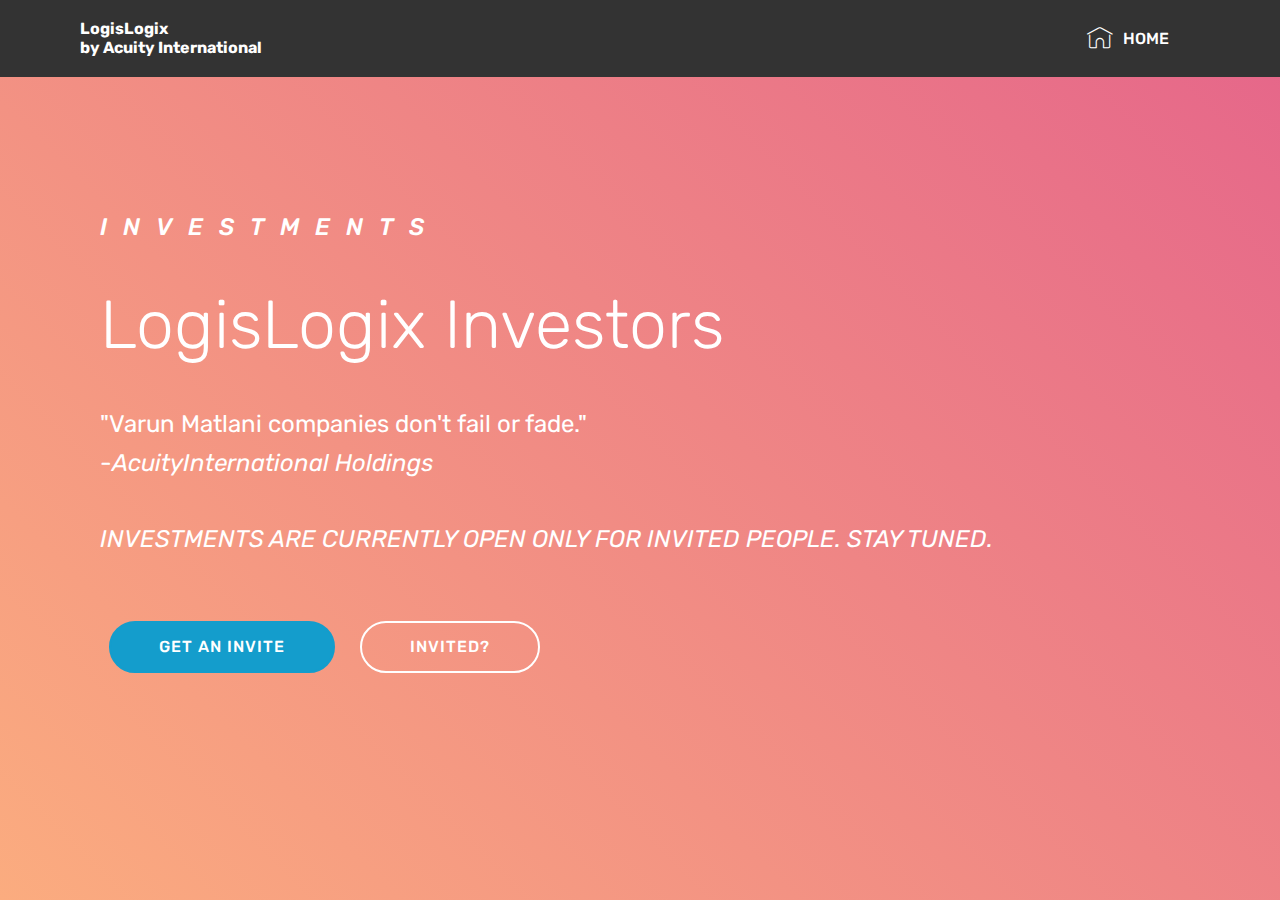
==== commit f744e912: "create github pages" ====
--- a/page1.html
+++ b/page1.html
@@ -14,6 +14,7 @@
   <link rel="stylesheet" href="assets/bootstrap/css/bootstrap.min.css">
   <link rel="stylesheet" href="assets/bootstrap/css/bootstrap-grid.min.css">
   <link rel="stylesheet" href="assets/bootstrap/css/bootstrap-reboot.min.css">
+  <link rel="stylesheet" href="assets/dropdown/css/style.css">
   <link rel="stylesheet" href="assets/theme/css/style.css">
   <link rel="stylesheet" href="assets/mobirise/css/mbr-additional.css" type="text/css">
   
@@ -21,7 +22,40 @@
   
 </head>
 <body>
-  <section class="header11 cid-qVwUpUD73c mbr-fullscreen" id="header11-4">
+  <section class="menu cid-qVC5MS0P61" once="menu" id="menu1-8">
+
+    
+
+    <nav class="navbar navbar-expand beta-menu navbar-dropdown align-items-center navbar-fixed-top navbar-toggleable-sm">
+        <button class="navbar-toggler navbar-toggler-right" type="button" data-toggle="collapse" data-target="#navbarSupportedContent" aria-controls="navbarSupportedContent" aria-expanded="false" aria-label="Toggle navigation">
+            <div class="hamburger">
+                <span></span>
+                <span></span>
+                <span></span>
+                <span></span>
+            </div>
+        </button>
+        <div class="menu-logo">
+            <div class="navbar-brand">
+                
+                <span class="navbar-caption-wrap"><a class="navbar-caption text-white display-4" href="index.html">LogisLogix<br>by Acuity International</a></span>
+            </div>
+        </div>
+        <div class="collapse navbar-collapse" id="navbarSupportedContent">
+            <ul class="navbar-nav nav-dropdown nav-right" data-app-modern-menu="true"><li class="nav-item">
+                    <a class="nav-link link text-white display-4" href="https://mobirise.com">
+                        <span class="mbri-home mbr-iconfont mbr-iconfont-btn"></span>HOME</a>
+                </li>
+                <li class="nav-item">
+                    <a class="nav-link link text-white display-4" href="https://mobirise.com">
+                        </a>
+                </li></ul>
+            
+        </div>
+    </nav>
+</section>
+
+<section class="engine"><a href="https://mobirise.me/t">free amp templates</a></section><section class="header11 cid-qVwUpUD73c mbr-fullscreen" id="header11-4">
 
     <!-- Block parameters controls (Blue "Gear" panel) -->
     
@@ -33,24 +67,22 @@
             <h3 class="mbr-section-subtitle py-3 mbr-fonts-style display-5">INVESTMENTS</h3>
             <h1 class="mbr-section-title py-3 mbr-fonts-style display-1">LogisLogix Investors</h1>
             <p class="mbr-text py-3 mbr-fonts-style display-5">"Varun Matlani companies don't fail or fade."<br>-<em>AcuityInternational Holdings</em><br><br><em>INVESTMENTS ARE CURRENTLY OPEN ONLY FOR INVITED PEOPLE. STAY TUNED.</em></p>
-            <div class="mbr-section-btn py-4"><a class="btn btn-md btn-primary display-4" href="https://mobirise.com">GET AN INVITE</a>
-                    <a class="btn btn-md btn-white-outline display-4" href="https://mobirise.com">INVITED?</a></div>
+            <div class="mbr-section-btn py-4"><a class="btn btn-md btn-primary display-4" href="page2.html">GET AN INVITE</a>
+                    <a class="btn btn-md btn-white-outline display-4" href="page1.html">INVITED?</a></div>
         </div>
     </div>
 
-    <div class="mbr-arrow hidden-sm-down" aria-hidden="true">
-        <a href="#next">
-            <i class="mbri-down mbr-iconfont"></i>
-        </a>
-    </div>
+    
 </section>
 
 
-  <section class="engine"><a href="https://mobirise.me/z">best css templates</a></section><script src="assets/web/assets/jquery/jquery.min.js"></script>
+  <script src="assets/web/assets/jquery/jquery.min.js"></script>
   <script src="assets/popper/popper.min.js"></script>
   <script src="assets/tether/tether.min.js"></script>
   <script src="assets/bootstrap/js/bootstrap.min.js"></script>
   <script src="assets/smoothscroll/smooth-scroll.js"></script>
+  <script src="assets/dropdown/js/script.min.js"></script>
+  <script src="assets/touchswipe/jquery.touch-swipe.min.js"></script>
   <script src="assets/theme/js/script.js"></script>
   
   
--- a/assets/dropdown/css/style.css
+++ b/assets/dropdown/css/style.css
@@ -0,0 +1,265 @@
+.navbar-dropdown {
+  left: 0;
+  padding: 0;
+  position: absolute;
+  right: 0;
+  top: 0;
+  transition: all 0.45s ease;
+  z-index: 1030;
+  background: #282828; }
+  .navbar-dropdown .navbar-logo {
+    margin-right: 0.8rem;
+    transition: margin 0.3s ease-in-out;
+    vertical-align: middle; }
+    .navbar-dropdown .navbar-logo img {
+      height: 3.125rem;
+      transition: all 0.3s ease-in-out; }
+    .navbar-dropdown .navbar-logo.mbr-iconfont {
+      font-size: 3.125rem;
+      line-height: 3.125rem; }
+  .navbar-dropdown .navbar-caption {
+    font-weight: 700;
+    white-space: normal;
+    vertical-align: -4px;
+    line-height: 3.125rem !important; }
+    .navbar-dropdown .navbar-caption, .navbar-dropdown .navbar-caption:hover {
+      color: inherit;
+      text-decoration: none; }
+  .navbar-dropdown .mbr-iconfont + .navbar-caption {
+    vertical-align: -1px; }
+  .navbar-dropdown.navbar-fixed-top {
+    position: fixed; }
+  .navbar-dropdown .navbar-brand span {
+    vertical-align: -4px; }
+  .navbar-dropdown.bg-color.transparent {
+    background: none; }
+  .navbar-dropdown.navbar-short .navbar-brand {
+    padding: 0.625rem 0; }
+    .navbar-dropdown.navbar-short .navbar-brand span {
+      vertical-align: -1px; }
+  .navbar-dropdown.navbar-short .navbar-caption {
+    line-height: 2.375rem !important;
+    vertical-align: -2px; }
+  .navbar-dropdown.navbar-short .navbar-logo {
+    margin-right: 0.5rem; }
+    .navbar-dropdown.navbar-short .navbar-logo img {
+      height: 2.375rem; }
+    .navbar-dropdown.navbar-short .navbar-logo.mbr-iconfont {
+      font-size: 2.375rem;
+      line-height: 2.375rem; }
+  .navbar-dropdown.navbar-short .mbr-table-cell {
+    height: 3.625rem; }
+  .navbar-dropdown .navbar-close {
+    left: 0.6875rem;
+    position: fixed;
+    top: 0.75rem;
+    z-index: 1000; }
+  .navbar-dropdown .hamburger-icon {
+    content: "";
+    display: inline-block;
+    vertical-align: middle;
+    width: 16px;
+    -webkit-box-shadow: 0 -6px 0 1px #282828,0 0 0 1px #282828,0 6px 0 1px #282828;
+    -moz-box-shadow: 0 -6px 0 1px #282828,0 0 0 1px #282828,0 6px 0 1px #282828;
+    box-shadow: 0 -6px 0 1px #282828,0 0 0 1px #282828,0 6px 0 1px #282828; }
+
+.dropdown-menu .dropdown-toggle[data-toggle="dropdown-submenu"]::after {
+  border-bottom: 0.35em solid transparent;
+  border-left: 0.35em solid;
+  border-right: 0;
+  border-top: 0.35em solid transparent;
+  margin-left: 0.3rem; }
+
+.dropdown-menu .dropdown-item:focus {
+  outline: 0; }
+
+.nav-dropdown {
+  font-size: 0.75rem;
+  font-weight: 500;
+  height: auto !important; }
+  .nav-dropdown .nav-btn {
+    padding-left: 1rem; }
+  .nav-dropdown .link {
+    margin: .667em 1.667em;
+    font-weight: 500;
+    padding: 0;
+    transition: color .2s ease-in-out; }
+    .nav-dropdown .link.dropdown-toggle {
+      margin-right: 2.583em; }
+      .nav-dropdown .link.dropdown-toggle::after {
+        margin-left: .25rem;
+        border-top: 0.35em solid;
+        border-right: 0.35em solid transparent;
+        border-left: 0.35em solid transparent;
+        border-bottom: 0; }
+      .nav-dropdown .link.dropdown-toggle[aria-expanded="true"] {
+        margin: 0;
+        padding: 0.667em 3.263em  0.667em 1.667em; }
+  .nav-dropdown .link::after,
+  .nav-dropdown .dropdown-item::after {
+    color: inherit; }
+  .nav-dropdown .btn {
+    font-size: 0.75rem;
+    font-weight: 700;
+    letter-spacing: 0;
+    margin-bottom: 0;
+    padding-left: 1.25rem;
+    padding-right: 1.25rem; }
+  .nav-dropdown .dropdown-menu {
+    border-radius: 0;
+    border: 0;
+    left: 0;
+    margin: 0;
+    padding-bottom: 1.25rem;
+    padding-top: 1.25rem;
+    position: relative; }
+  .nav-dropdown .dropdown-submenu {
+    margin-left: 0.125rem;
+    top: 0; }
+  .nav-dropdown .dropdown-item {
+    font-weight: 500;
+    line-height: 2;
+    padding: 0.3846em 4.615em 0.3846em 1.5385em;
+    position: relative;
+    transition: color .2s ease-in-out, background-color .2s ease-in-out; }
+    .nav-dropdown .dropdown-item::after {
+      margin-top: -0.3077em;
+      position: absolute;
+      right: 1.1538em;
+      top: 50%; }
+    .nav-dropdown .dropdown-item:focus, .nav-dropdown .dropdown-item:hover {
+      background: none; }
+
+@media (max-width: 767px) {
+  .nav-dropdown.navbar-toggleable-sm {
+    bottom: 0;
+    display: none;
+    left: 0;
+    overflow-x: hidden;
+    position: fixed;
+    top: 0;
+    transform: translateX(-100%);
+    -ms-transform: translateX(-100%);
+    -webkit-transform: translateX(-100%);
+    width: 18.75rem;
+    z-index: 999; } }
+.nav-dropdown.navbar-toggleable-xl {
+  bottom: 0;
+  display: none;
+  left: 0;
+  overflow-x: hidden;
+  position: fixed;
+  top: 0;
+  transform: translateX(-100%);
+  -ms-transform: translateX(-100%);
+  -webkit-transform: translateX(-100%);
+  width: 18.75rem;
+  z-index: 999; }
+
+.nav-dropdown-sm {
+  display: block !important;
+  overflow-x: hidden;
+  overflow: auto;
+  padding-top: 3.875rem; }
+  .nav-dropdown-sm::after {
+    content: "";
+    display: block;
+    height: 3rem;
+    width: 100%; }
+  .nav-dropdown-sm.collapse.in ~ .navbar-close {
+    display: block !important; }
+  .nav-dropdown-sm.collapsing, .nav-dropdown-sm.collapse.in {
+    transform: translateX(0);
+    -ms-transform: translateX(0);
+    -webkit-transform: translateX(0);
+    transition: all 0.25s ease-out;
+    -webkit-transition: all 0.25s ease-out;
+    background: #282828; }
+  .nav-dropdown-sm.collapsing[aria-expanded="false"] {
+    transform: translateX(-100%);
+    -ms-transform: translateX(-100%);
+    -webkit-transform: translateX(-100%); }
+  .nav-dropdown-sm .nav-item {
+    display: block;
+    margin-left: 0 !important;
+    padding-left: 0; }
+  .nav-dropdown-sm .link,
+  .nav-dropdown-sm .dropdown-item {
+    border-top: 1px dotted rgba(255, 255, 255, 0.1);
+    font-size: 0.8125rem;
+    line-height: 1.6;
+    margin: 0 !important;
+    padding: 0.875rem 2.4rem 0.875rem 1.5625rem !important;
+    position: relative;
+    white-space: normal; }
+    .nav-dropdown-sm .link:focus, .nav-dropdown-sm .link:hover,
+    .nav-dropdown-sm .dropdown-item:focus,
+    .nav-dropdown-sm .dropdown-item:hover {
+      background: rgba(0, 0, 0, 0.2) !important;
+      color: #c0a375; }
+  .nav-dropdown-sm .nav-btn {
+    position: relative;
+    padding: 1.5625rem 1.5625rem 0 1.5625rem; }
+    .nav-dropdown-sm .nav-btn::before {
+      border-top: 1px dotted rgba(255, 255, 255, 0.1);
+      content: "";
+      left: 0;
+      position: absolute;
+      top: 0;
+      width: 100%; }
+    .nav-dropdown-sm .nav-btn + .nav-btn {
+      padding-top: 0.625rem; }
+      .nav-dropdown-sm .nav-btn + .nav-btn::before {
+        display: none; }
+  .nav-dropdown-sm .btn {
+    padding: 0.625rem 0; }
+  .nav-dropdown-sm .dropdown-toggle[data-toggle="dropdown-submenu"]::after {
+    margin-left: .25rem;
+    border-top: 0.35em solid;
+    border-right: 0.35em solid transparent;
+    border-left: 0.35em solid transparent;
+    border-bottom: 0; }
+  .nav-dropdown-sm .dropdown-toggle[data-toggle="dropdown-submenu"][aria-expanded="true"]::after {
+    border-top: 0;
+    border-right: 0.35em solid transparent;
+    border-left: 0.35em solid transparent;
+    border-bottom: 0.35em solid; }
+  .nav-dropdown-sm .dropdown-menu {
+    margin: 0;
+    padding: 0;
+    position: relative;
+    top: 0;
+    left: 0;
+    width: 100%;
+    border: 0;
+    float: none;
+    border-radius: 0;
+    background: none; }
+  .nav-dropdown-sm .dropdown-submenu {
+    left: 100%;
+    margin-left: 0.125rem;
+    margin-top: -1.25rem;
+    top: 0; }
+
+.navbar-toggleable-sm .nav-dropdown .dropdown-menu {
+  position: absolute; }
+
+.navbar-toggleable-sm .nav-dropdown .dropdown-submenu {
+  left: 100%;
+  margin-left: 0.125rem;
+  margin-top: -1.25rem;
+  top: 0; }
+
+.navbar-toggleable-sm.opened .nav-dropdown .dropdown-menu {
+  position: relative; }
+
+.navbar-toggleable-sm.opened .nav-dropdown .dropdown-submenu {
+  left: 0;
+  margin-left: 00rem;
+  margin-top: 0rem;
+  top: 0; }
+
+.is-builder .nav-dropdown.collapsing {
+  transition: none !important; }
+
+/*# sourceMappingURL=style.css.map */
--- a/assets/mobirise/css/mbr-additional.css
+++ b/assets/mobirise/css/mbr-additional.css
@@ -1386,6 +1386,395 @@
   font-style: italic;
   letter-spacing: 1rem;
 }
+.cid-qVC5MS0P61 .navbar {
+  padding: .5rem 0;
+  background: #333333;
+  transition: none;
+  min-height: 77px;
+}
+.cid-qVC5MS0P61 .navbar-dropdown.bg-color.transparent.opened {
+  background: #333333;
+}
+.cid-qVC5MS0P61 a {
+  font-style: normal;
+}
+.cid-qVC5MS0P61 .nav-item span {
+  padding-right: 0.4em;
+  line-height: 0.5em;
+  vertical-align: text-bottom;
+  position: relative;
+  text-decoration: none;
+}
+.cid-qVC5MS0P61 .nav-item a {
+  display: flex;
+  align-items: center;
+  justify-content: center;
+  padding: 0.7rem 0 !important;
+  margin: 0rem .65rem !important;
+}
+.cid-qVC5MS0P61 .nav-item:focus,
+.cid-qVC5MS0P61 .nav-link:focus {
+  outline: none;
+}
+.cid-qVC5MS0P61 .btn {
+  padding: 0.4rem 1.5rem;
+  display: inline-flex;
+  align-items: center;
+}
+.cid-qVC5MS0P61 .btn .mbr-iconfont {
+  font-size: 1.6rem;
+}
+.cid-qVC5MS0P61 .menu-logo {
+  margin-right: auto;
+}
+.cid-qVC5MS0P61 .menu-logo .navbar-brand {
+  display: flex;
+  margin-left: 5rem;
+  padding: 0;
+  transition: padding .2s;
+  min-height: 3.8rem;
+  align-items: center;
+}
+.cid-qVC5MS0P61 .menu-logo .navbar-brand .navbar-caption-wrap {
+  display: -webkit-flex;
+  -webkit-align-items: center;
+  align-items: center;
+  word-break: break-word;
+  min-width: 7rem;
+  margin: .3rem 0;
+}
+.cid-qVC5MS0P61 .menu-logo .navbar-brand .navbar-caption-wrap .navbar-caption {
+  line-height: 1.2rem !important;
+  padding-right: 2rem;
+}
+.cid-qVC5MS0P61 .menu-logo .navbar-brand .navbar-logo {
+  font-size: 4rem;
+  transition: font-size 0.25s;
+}
+.cid-qVC5MS0P61 .menu-logo .navbar-brand .navbar-logo img {
+  display: flex;
+}
+.cid-qVC5MS0P61 .menu-logo .navbar-brand .navbar-logo .mbr-iconfont {
+  transition: font-size 0.25s;
+}
+.cid-qVC5MS0P61 .navbar-toggleable-sm .navbar-collapse {
+  justify-content: flex-end;
+  -webkit-justify-content: flex-end;
+  padding-right: 5rem;
+  width: auto;
+}
+.cid-qVC5MS0P61 .navbar-toggleable-sm .navbar-collapse .navbar-nav {
+  flex-wrap: wrap;
+  -webkit-flex-wrap: wrap;
+  padding-left: 0;
+}
+.cid-qVC5MS0P61 .navbar-toggleable-sm .navbar-collapse .navbar-nav .nav-item {
+  -webkit-align-self: center;
+  align-self: center;
+}
+.cid-qVC5MS0P61 .navbar-toggleable-sm .navbar-collapse .navbar-buttons {
+  padding-left: 0;
+  padding-bottom: 0;
+}
+.cid-qVC5MS0P61 .dropdown .dropdown-menu {
+  background: #333333;
+  display: none;
+  position: absolute;
+  min-width: 5rem;
+  padding-top: 1.4rem;
+  padding-bottom: 1.4rem;
+  text-align: left;
+}
+.cid-qVC5MS0P61 .dropdown .dropdown-menu .dropdown-item {
+  width: auto;
+  padding: 0.235em 1.5385em 0.235em 1.5385em !important;
+}
+.cid-qVC5MS0P61 .dropdown .dropdown-menu .dropdown-item::after {
+  right: 0.5rem;
+}
+.cid-qVC5MS0P61 .dropdown .dropdown-menu .dropdown-submenu {
+  margin: 0;
+}
+.cid-qVC5MS0P61 .dropdown.open > .dropdown-menu {
+  display: block;
+}
+.cid-qVC5MS0P61 .navbar-toggleable-sm.opened:after {
+  position: absolute;
+  width: 100vw;
+  height: 100vh;
+  content: '';
+  background-color: rgba(0, 0, 0, 0.1);
+  left: 0;
+  bottom: 0;
+  transform: translateY(100%);
+  -webkit-transform: translateY(100%);
+  z-index: 1000;
+}
+.cid-qVC5MS0P61 .navbar.navbar-short {
+  min-height: 60px;
+  transition: all .2s;
+}
+.cid-qVC5MS0P61 .navbar.navbar-short .navbar-toggler-right {
+  top: 20px;
+}
+.cid-qVC5MS0P61 .navbar.navbar-short .navbar-logo a {
+  font-size: 2.5rem !important;
+  line-height: 2.5rem;
+  transition: font-size 0.25s;
+}
+.cid-qVC5MS0P61 .navbar.navbar-short .navbar-logo a .mbr-iconfont {
+  font-size: 2.5rem !important;
+}
+.cid-qVC5MS0P61 .navbar.navbar-short .navbar-logo a img {
+  height: 3rem !important;
+}
+.cid-qVC5MS0P61 .navbar.navbar-short .navbar-brand {
+  min-height: 3rem;
+}
+.cid-qVC5MS0P61 button.navbar-toggler {
+  width: 31px;
+  height: 18px;
+  cursor: pointer;
+  transition: all .2s;
+  top: 1.5rem;
+  right: 1rem;
+}
+.cid-qVC5MS0P61 button.navbar-toggler:focus {
+  outline: none;
+}
+.cid-qVC5MS0P61 button.navbar-toggler .hamburger span {
+  position: absolute;
+  right: 0;
+  width: 30px;
+  height: 2px;
+  border-right: 5px;
+  background-color: #ffffff;
+}
+.cid-qVC5MS0P61 button.navbar-toggler .hamburger span:nth-child(1) {
+  top: 0;
+  transition: all .2s;
+}
+.cid-qVC5MS0P61 button.navbar-toggler .hamburger span:nth-child(2) {
+  top: 8px;
+  transition: all .15s;
+}
+.cid-qVC5MS0P61 button.navbar-toggler .hamburger span:nth-child(3) {
+  top: 8px;
+  transition: all .15s;
+}
+.cid-qVC5MS0P61 button.navbar-toggler .hamburger span:nth-child(4) {
+  top: 16px;
+  transition: all .2s;
+}
+.cid-qVC5MS0P61 nav.opened .hamburger span:nth-child(1) {
+  top: 8px;
+  width: 0;
+  opacity: 0;
+  right: 50%;
+  transition: all .2s;
+}
+.cid-qVC5MS0P61 nav.opened .hamburger span:nth-child(2) {
+  -webkit-transform: rotate(45deg);
+  transform: rotate(45deg);
+  transition: all .25s;
+}
+.cid-qVC5MS0P61 nav.opened .hamburger span:nth-child(3) {
+  -webkit-transform: rotate(-45deg);
+  transform: rotate(-45deg);
+  transition: all .25s;
+}
+.cid-qVC5MS0P61 nav.opened .hamburger span:nth-child(4) {
+  top: 8px;
+  width: 0;
+  opacity: 0;
+  right: 50%;
+  transition: all .2s;
+}
+.cid-qVC5MS0P61 .collapsed.navbar-expand {
+  flex-direction: column;
+}
+.cid-qVC5MS0P61 .collapsed .btn {
+  display: flex;
+}
+.cid-qVC5MS0P61 .collapsed .navbar-collapse {
+  display: none !important;
+  padding-right: 0 !important;
+}
+.cid-qVC5MS0P61 .collapsed .navbar-collapse.collapsing,
+.cid-qVC5MS0P61 .collapsed .navbar-collapse.show {
+  display: block !important;
+}
+.cid-qVC5MS0P61 .collapsed .navbar-collapse.collapsing .navbar-nav,
+.cid-qVC5MS0P61 .collapsed .navbar-collapse.show .navbar-nav {
+  display: block;
+  text-align: center;
+}
+.cid-qVC5MS0P61 .collapsed .navbar-collapse.collapsing .navbar-nav .nav-item,
+.cid-qVC5MS0P61 .collapsed .navbar-collapse.show .navbar-nav .nav-item {
+  clear: both;
+}
+.cid-qVC5MS0P61 .collapsed .navbar-collapse.collapsing .navbar-nav .nav-item:last-child,
+.cid-qVC5MS0P61 .collapsed .navbar-collapse.show .navbar-nav .nav-item:last-child {
+  margin-bottom: 1rem;
+}
+.cid-qVC5MS0P61 .collapsed .navbar-collapse.collapsing .navbar-buttons,
+.cid-qVC5MS0P61 .collapsed .navbar-collapse.show .navbar-buttons {
+  text-align: center;
+}
+.cid-qVC5MS0P61 .collapsed .navbar-collapse.collapsing .navbar-buttons:last-child,
+.cid-qVC5MS0P61 .collapsed .navbar-collapse.show .navbar-buttons:last-child {
+  margin-bottom: 1rem;
+}
+.cid-qVC5MS0P61 .collapsed button.navbar-toggler {
+  display: block;
+}
+.cid-qVC5MS0P61 .collapsed .navbar-brand {
+  margin-left: 1rem !important;
+}
+.cid-qVC5MS0P61 .collapsed .navbar-toggleable-sm {
+  flex-direction: column;
+  -webkit-flex-direction: column;
+}
+.cid-qVC5MS0P61 .collapsed .dropdown .dropdown-menu {
+  width: 100%;
+  text-align: center;
+  position: relative;
+  opacity: 0;
+  display: block;
+  height: 0;
+  visibility: hidden;
+  padding: 0;
+  transition-duration: .5s;
+  transition-property: opacity,padding,height;
+}
+.cid-qVC5MS0P61 .collapsed .dropdown.open > .dropdown-menu {
+  position: relative;
+  opacity: 1;
+  height: auto;
+  padding: 1.4rem 0;
+  visibility: visible;
+}
+.cid-qVC5MS0P61 .collapsed .dropdown .dropdown-submenu {
+  left: 0;
+  text-align: center;
+  width: 100%;
+}
+.cid-qVC5MS0P61 .collapsed .dropdown .dropdown-toggle[data-toggle="dropdown-submenu"]::after {
+  margin-top: 0;
+  position: inherit;
+  right: 0;
+  top: 50%;
+  display: inline-block;
+  width: 0;
+  height: 0;
+  margin-left: .3em;
+  vertical-align: middle;
+  content: "";
+  border-top: .30em solid;
+  border-right: .30em solid transparent;
+  border-left: .30em solid transparent;
+}
+@media (max-width: 991px) {
+  .cid-qVC5MS0P61 .navbar-expand {
+    flex-direction: column;
+  }
+  .cid-qVC5MS0P61 img {
+    height: 3.8rem !important;
+  }
+  .cid-qVC5MS0P61 .btn {
+    display: flex;
+  }
+  .cid-qVC5MS0P61 button.navbar-toggler {
+    display: block;
+  }
+  .cid-qVC5MS0P61 .navbar-brand {
+    margin-left: 1rem !important;
+  }
+  .cid-qVC5MS0P61 .navbar-toggleable-sm {
+    flex-direction: column;
+    -webkit-flex-direction: column;
+  }
+  .cid-qVC5MS0P61 .navbar-collapse {
+    display: none !important;
+    padding-right: 0 !important;
+  }
+  .cid-qVC5MS0P61 .navbar-collapse.collapsing,
+  .cid-qVC5MS0P61 .navbar-collapse.show {
+    display: block !important;
+  }
+  .cid-qVC5MS0P61 .navbar-collapse.collapsing .navbar-nav,
+  .cid-qVC5MS0P61 .navbar-collapse.show .navbar-nav {
+    display: block;
+    text-align: center;
+  }
+  .cid-qVC5MS0P61 .navbar-collapse.collapsing .navbar-nav .nav-item,
+  .cid-qVC5MS0P61 .navbar-collapse.show .navbar-nav .nav-item {
+    clear: both;
+  }
+  .cid-qVC5MS0P61 .navbar-collapse.collapsing .navbar-nav .nav-item:last-child,
+  .cid-qVC5MS0P61 .navbar-collapse.show .navbar-nav .nav-item:last-child {
+    margin-bottom: 1rem;
+  }
+  .cid-qVC5MS0P61 .navbar-collapse.collapsing .navbar-buttons,
+  .cid-qVC5MS0P61 .navbar-collapse.show .navbar-buttons {
+    text-align: center;
+  }
+  .cid-qVC5MS0P61 .navbar-collapse.collapsing .navbar-buttons:last-child,
+  .cid-qVC5MS0P61 .navbar-collapse.show .navbar-buttons:last-child {
+    margin-bottom: 1rem;
+  }
+  .cid-qVC5MS0P61 .dropdown .dropdown-menu {
+    width: 100%;
+    text-align: center;
+    position: relative;
+    opacity: 0;
+    display: block;
+    height: 0;
+    visibility: hidden;
+    padding: 0;
+    transition-duration: .5s;
+    transition-property: opacity,padding,height;
+  }
+  .cid-qVC5MS0P61 .dropdown.open > .dropdown-menu {
+    position: relative;
+    opacity: 1;
+    height: auto;
+    padding: 1.4rem 0;
+    visibility: visible;
+  }
+  .cid-qVC5MS0P61 .dropdown .dropdown-submenu {
+    left: 0;
+    text-align: center;
+    width: 100%;
+  }
+  .cid-qVC5MS0P61 .dropdown .dropdown-toggle[data-toggle="dropdown-submenu"]::after {
+    margin-top: 0;
+    position: inherit;
+    right: 0;
+    top: 50%;
+    display: inline-block;
+    width: 0;
+    height: 0;
+    margin-left: .3em;
+    vertical-align: middle;
+    content: "";
+    border-top: .30em solid;
+    border-right: .30em solid transparent;
+    border-left: .30em solid transparent;
+  }
+}
+@media (min-width: 767px) {
+  .cid-qVC5MS0P61 .menu-logo {
+    flex-shrink: 0;
+  }
+}
+.cid-qVC5MS0P61 .navbar-collapse {
+  flex-basis: auto;
+}
+.cid-qVC5MS0P61 .nav-link:hover,
+.cid-qVC5MS0P61 .dropdown-item:hover {
+  color: #c1c1c1 !important;
+}
 .cid-qVwV7xH8z5 {
   background-image: url("../../../assets/images/02.jpg");
 }
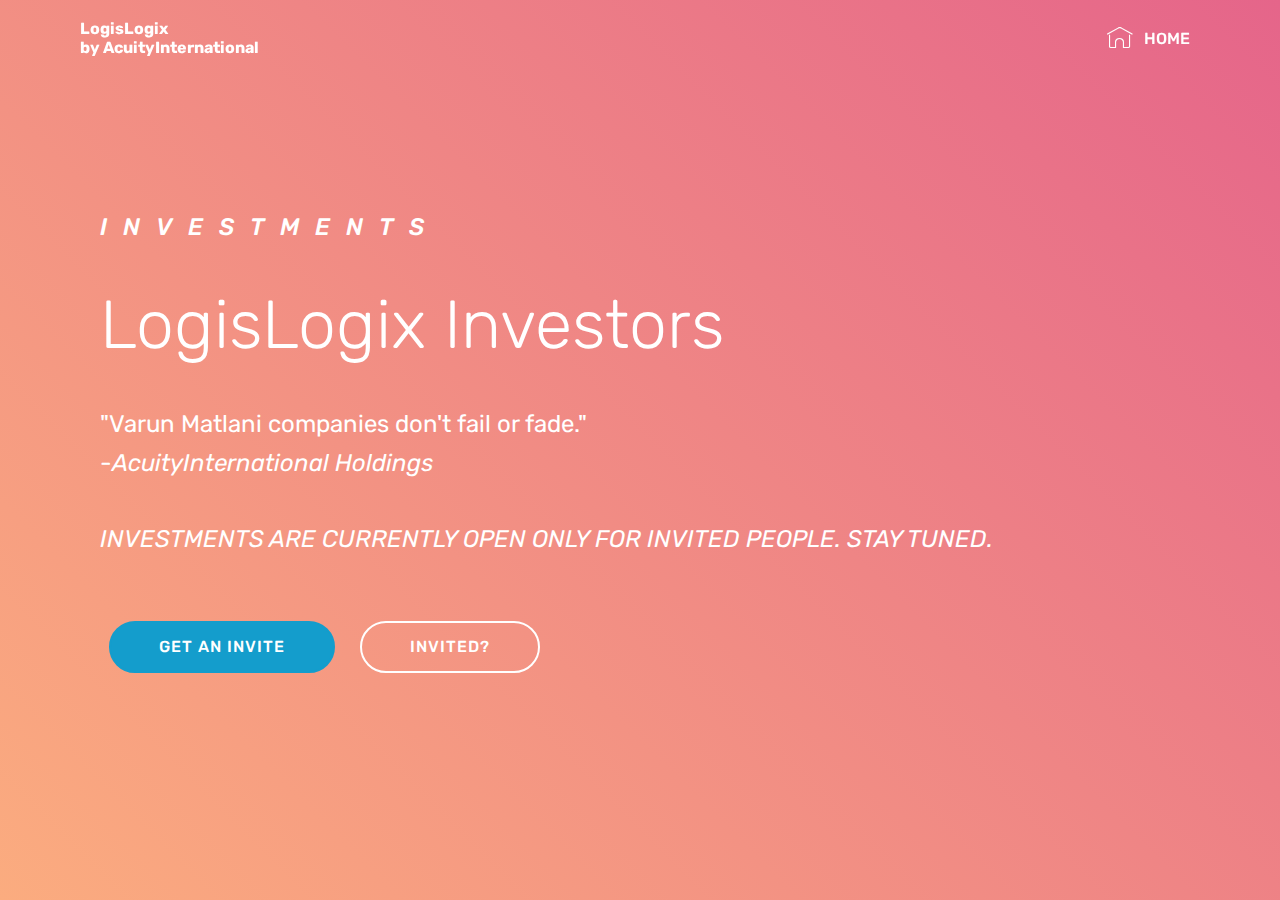
==== commit c5f796bc: "create github pages" ====
--- a/page1.html
+++ b/page1.html
@@ -26,7 +26,7 @@
 
     
 
-    <nav class="navbar navbar-expand beta-menu navbar-dropdown align-items-center navbar-fixed-top navbar-toggleable-sm">
+    <nav class="navbar navbar-expand beta-menu navbar-dropdown align-items-center navbar-fixed-top navbar-toggleable-sm bg-color transparent">
         <button class="navbar-toggler navbar-toggler-right" type="button" data-toggle="collapse" data-target="#navbarSupportedContent" aria-controls="navbarSupportedContent" aria-expanded="false" aria-label="Toggle navigation">
             <div class="hamburger">
                 <span></span>
@@ -38,24 +38,21 @@
         <div class="menu-logo">
             <div class="navbar-brand">
                 
-                <span class="navbar-caption-wrap"><a class="navbar-caption text-white display-4" href="index.html">LogisLogix<br>by Acuity International</a></span>
+                <span class="navbar-caption-wrap"><a class="navbar-caption text-white display-4" href="https://mobirise.com">
+                        LogisLogix<br>by AcuityInternational</a></span>
             </div>
         </div>
         <div class="collapse navbar-collapse" id="navbarSupportedContent">
             <ul class="navbar-nav nav-dropdown nav-right" data-app-modern-menu="true"><li class="nav-item">
                     <a class="nav-link link text-white display-4" href="https://mobirise.com">
                         <span class="mbri-home mbr-iconfont mbr-iconfont-btn"></span>HOME</a>
-                </li>
-                <li class="nav-item">
-                    <a class="nav-link link text-white display-4" href="https://mobirise.com">
-                        </a>
                 </li></ul>
             
         </div>
     </nav>
 </section>
 
-<section class="engine"><a href="https://mobirise.me/t">free amp templates</a></section><section class="header11 cid-qVwUpUD73c mbr-fullscreen" id="header11-4">
+<section class="engine"><a href="https://mobirise.me/l">free site templates</a></section><section class="header11 cid-qVwUpUD73c mbr-fullscreen" id="header11-4">
 
     <!-- Block parameters controls (Blue "Gear" panel) -->
     
--- a/assets/mobirise/css/mbr-additional.css
+++ b/assets/mobirise/css/mbr-additional.css
@@ -1798,3 +1798,392 @@
 .cid-qVwV7xH8z5 H1 {
   text-align: left;
 }
+.cid-qVC6x80ayA .navbar {
+  padding: .5rem 0;
+  background: #333333;
+  transition: none;
+  min-height: 77px;
+}
+.cid-qVC6x80ayA .navbar-dropdown.bg-color.transparent.opened {
+  background: #333333;
+}
+.cid-qVC6x80ayA a {
+  font-style: normal;
+}
+.cid-qVC6x80ayA .nav-item span {
+  padding-right: 0.4em;
+  line-height: 0.5em;
+  vertical-align: text-bottom;
+  position: relative;
+  text-decoration: none;
+}
+.cid-qVC6x80ayA .nav-item a {
+  display: flex;
+  align-items: center;
+  justify-content: center;
+  padding: 0.7rem 0 !important;
+  margin: 0rem .65rem !important;
+}
+.cid-qVC6x80ayA .nav-item:focus,
+.cid-qVC6x80ayA .nav-link:focus {
+  outline: none;
+}
+.cid-qVC6x80ayA .btn {
+  padding: 0.4rem 1.5rem;
+  display: inline-flex;
+  align-items: center;
+}
+.cid-qVC6x80ayA .btn .mbr-iconfont {
+  font-size: 1.6rem;
+}
+.cid-qVC6x80ayA .menu-logo {
+  margin-right: auto;
+}
+.cid-qVC6x80ayA .menu-logo .navbar-brand {
+  display: flex;
+  margin-left: 5rem;
+  padding: 0;
+  transition: padding .2s;
+  min-height: 3.8rem;
+  align-items: center;
+}
+.cid-qVC6x80ayA .menu-logo .navbar-brand .navbar-caption-wrap {
+  display: -webkit-flex;
+  -webkit-align-items: center;
+  align-items: center;
+  word-break: break-word;
+  min-width: 7rem;
+  margin: .3rem 0;
+}
+.cid-qVC6x80ayA .menu-logo .navbar-brand .navbar-caption-wrap .navbar-caption {
+  line-height: 1.2rem !important;
+  padding-right: 2rem;
+}
+.cid-qVC6x80ayA .menu-logo .navbar-brand .navbar-logo {
+  font-size: 4rem;
+  transition: font-size 0.25s;
+}
+.cid-qVC6x80ayA .menu-logo .navbar-brand .navbar-logo img {
+  display: flex;
+}
+.cid-qVC6x80ayA .menu-logo .navbar-brand .navbar-logo .mbr-iconfont {
+  transition: font-size 0.25s;
+}
+.cid-qVC6x80ayA .navbar-toggleable-sm .navbar-collapse {
+  justify-content: flex-end;
+  -webkit-justify-content: flex-end;
+  padding-right: 5rem;
+  width: auto;
+}
+.cid-qVC6x80ayA .navbar-toggleable-sm .navbar-collapse .navbar-nav {
+  flex-wrap: wrap;
+  -webkit-flex-wrap: wrap;
+  padding-left: 0;
+}
+.cid-qVC6x80ayA .navbar-toggleable-sm .navbar-collapse .navbar-nav .nav-item {
+  -webkit-align-self: center;
+  align-self: center;
+}
+.cid-qVC6x80ayA .navbar-toggleable-sm .navbar-collapse .navbar-buttons {
+  padding-left: 0;
+  padding-bottom: 0;
+}
+.cid-qVC6x80ayA .dropdown .dropdown-menu {
+  background: #333333;
+  display: none;
+  position: absolute;
+  min-width: 5rem;
+  padding-top: 1.4rem;
+  padding-bottom: 1.4rem;
+  text-align: left;
+}
+.cid-qVC6x80ayA .dropdown .dropdown-menu .dropdown-item {
+  width: auto;
+  padding: 0.235em 1.5385em 0.235em 1.5385em !important;
+}
+.cid-qVC6x80ayA .dropdown .dropdown-menu .dropdown-item::after {
+  right: 0.5rem;
+}
+.cid-qVC6x80ayA .dropdown .dropdown-menu .dropdown-submenu {
+  margin: 0;
+}
+.cid-qVC6x80ayA .dropdown.open > .dropdown-menu {
+  display: block;
+}
+.cid-qVC6x80ayA .navbar-toggleable-sm.opened:after {
+  position: absolute;
+  width: 100vw;
+  height: 100vh;
+  content: '';
+  background-color: rgba(0, 0, 0, 0.1);
+  left: 0;
+  bottom: 0;
+  transform: translateY(100%);
+  -webkit-transform: translateY(100%);
+  z-index: 1000;
+}
+.cid-qVC6x80ayA .navbar.navbar-short {
+  min-height: 60px;
+  transition: all .2s;
+}
+.cid-qVC6x80ayA .navbar.navbar-short .navbar-toggler-right {
+  top: 20px;
+}
+.cid-qVC6x80ayA .navbar.navbar-short .navbar-logo a {
+  font-size: 2.5rem !important;
+  line-height: 2.5rem;
+  transition: font-size 0.25s;
+}
+.cid-qVC6x80ayA .navbar.navbar-short .navbar-logo a .mbr-iconfont {
+  font-size: 2.5rem !important;
+}
+.cid-qVC6x80ayA .navbar.navbar-short .navbar-logo a img {
+  height: 3rem !important;
+}
+.cid-qVC6x80ayA .navbar.navbar-short .navbar-brand {
+  min-height: 3rem;
+}
+.cid-qVC6x80ayA button.navbar-toggler {
+  width: 31px;
+  height: 18px;
+  cursor: pointer;
+  transition: all .2s;
+  top: 1.5rem;
+  right: 1rem;
+}
+.cid-qVC6x80ayA button.navbar-toggler:focus {
+  outline: none;
+}
+.cid-qVC6x80ayA button.navbar-toggler .hamburger span {
+  position: absolute;
+  right: 0;
+  width: 30px;
+  height: 2px;
+  border-right: 5px;
+  background-color: #ffffff;
+}
+.cid-qVC6x80ayA button.navbar-toggler .hamburger span:nth-child(1) {
+  top: 0;
+  transition: all .2s;
+}
+.cid-qVC6x80ayA button.navbar-toggler .hamburger span:nth-child(2) {
+  top: 8px;
+  transition: all .15s;
+}
+.cid-qVC6x80ayA button.navbar-toggler .hamburger span:nth-child(3) {
+  top: 8px;
+  transition: all .15s;
+}
+.cid-qVC6x80ayA button.navbar-toggler .hamburger span:nth-child(4) {
+  top: 16px;
+  transition: all .2s;
+}
+.cid-qVC6x80ayA nav.opened .hamburger span:nth-child(1) {
+  top: 8px;
+  width: 0;
+  opacity: 0;
+  right: 50%;
+  transition: all .2s;
+}
+.cid-qVC6x80ayA nav.opened .hamburger span:nth-child(2) {
+  -webkit-transform: rotate(45deg);
+  transform: rotate(45deg);
+  transition: all .25s;
+}
+.cid-qVC6x80ayA nav.opened .hamburger span:nth-child(3) {
+  -webkit-transform: rotate(-45deg);
+  transform: rotate(-45deg);
+  transition: all .25s;
+}
+.cid-qVC6x80ayA nav.opened .hamburger span:nth-child(4) {
+  top: 8px;
+  width: 0;
+  opacity: 0;
+  right: 50%;
+  transition: all .2s;
+}
+.cid-qVC6x80ayA .collapsed.navbar-expand {
+  flex-direction: column;
+}
+.cid-qVC6x80ayA .collapsed .btn {
+  display: flex;
+}
+.cid-qVC6x80ayA .collapsed .navbar-collapse {
+  display: none !important;
+  padding-right: 0 !important;
+}
+.cid-qVC6x80ayA .collapsed .navbar-collapse.collapsing,
+.cid-qVC6x80ayA .collapsed .navbar-collapse.show {
+  display: block !important;
+}
+.cid-qVC6x80ayA .collapsed .navbar-collapse.collapsing .navbar-nav,
+.cid-qVC6x80ayA .collapsed .navbar-collapse.show .navbar-nav {
+  display: block;
+  text-align: center;
+}
+.cid-qVC6x80ayA .collapsed .navbar-collapse.collapsing .navbar-nav .nav-item,
+.cid-qVC6x80ayA .collapsed .navbar-collapse.show .navbar-nav .nav-item {
+  clear: both;
+}
+.cid-qVC6x80ayA .collapsed .navbar-collapse.collapsing .navbar-nav .nav-item:last-child,
+.cid-qVC6x80ayA .collapsed .navbar-collapse.show .navbar-nav .nav-item:last-child {
+  margin-bottom: 1rem;
+}
+.cid-qVC6x80ayA .collapsed .navbar-collapse.collapsing .navbar-buttons,
+.cid-qVC6x80ayA .collapsed .navbar-collapse.show .navbar-buttons {
+  text-align: center;
+}
+.cid-qVC6x80ayA .collapsed .navbar-collapse.collapsing .navbar-buttons:last-child,
+.cid-qVC6x80ayA .collapsed .navbar-collapse.show .navbar-buttons:last-child {
+  margin-bottom: 1rem;
+}
+.cid-qVC6x80ayA .collapsed button.navbar-toggler {
+  display: block;
+}
+.cid-qVC6x80ayA .collapsed .navbar-brand {
+  margin-left: 1rem !important;
+}
+.cid-qVC6x80ayA .collapsed .navbar-toggleable-sm {
+  flex-direction: column;
+  -webkit-flex-direction: column;
+}
+.cid-qVC6x80ayA .collapsed .dropdown .dropdown-menu {
+  width: 100%;
+  text-align: center;
+  position: relative;
+  opacity: 0;
+  display: block;
+  height: 0;
+  visibility: hidden;
+  padding: 0;
+  transition-duration: .5s;
+  transition-property: opacity,padding,height;
+}
+.cid-qVC6x80ayA .collapsed .dropdown.open > .dropdown-menu {
+  position: relative;
+  opacity: 1;
+  height: auto;
+  padding: 1.4rem 0;
+  visibility: visible;
+}
+.cid-qVC6x80ayA .collapsed .dropdown .dropdown-submenu {
+  left: 0;
+  text-align: center;
+  width: 100%;
+}
+.cid-qVC6x80ayA .collapsed .dropdown .dropdown-toggle[data-toggle="dropdown-submenu"]::after {
+  margin-top: 0;
+  position: inherit;
+  right: 0;
+  top: 50%;
+  display: inline-block;
+  width: 0;
+  height: 0;
+  margin-left: .3em;
+  vertical-align: middle;
+  content: "";
+  border-top: .30em solid;
+  border-right: .30em solid transparent;
+  border-left: .30em solid transparent;
+}
+@media (max-width: 991px) {
+  .cid-qVC6x80ayA .navbar-expand {
+    flex-direction: column;
+  }
+  .cid-qVC6x80ayA img {
+    height: 3.8rem !important;
+  }
+  .cid-qVC6x80ayA .btn {
+    display: flex;
+  }
+  .cid-qVC6x80ayA button.navbar-toggler {
+    display: block;
+  }
+  .cid-qVC6x80ayA .navbar-brand {
+    margin-left: 1rem !important;
+  }
+  .cid-qVC6x80ayA .navbar-toggleable-sm {
+    flex-direction: column;
+    -webkit-flex-direction: column;
+  }
+  .cid-qVC6x80ayA .navbar-collapse {
+    display: none !important;
+    padding-right: 0 !important;
+  }
+  .cid-qVC6x80ayA .navbar-collapse.collapsing,
+  .cid-qVC6x80ayA .navbar-collapse.show {
+    display: block !important;
+  }
+  .cid-qVC6x80ayA .navbar-collapse.collapsing .navbar-nav,
+  .cid-qVC6x80ayA .navbar-collapse.show .navbar-nav {
+    display: block;
+    text-align: center;
+  }
+  .cid-qVC6x80ayA .navbar-collapse.collapsing .navbar-nav .nav-item,
+  .cid-qVC6x80ayA .navbar-collapse.show .navbar-nav .nav-item {
+    clear: both;
+  }
+  .cid-qVC6x80ayA .navbar-collapse.collapsing .navbar-nav .nav-item:last-child,
+  .cid-qVC6x80ayA .navbar-collapse.show .navbar-nav .nav-item:last-child {
+    margin-bottom: 1rem;
+  }
+  .cid-qVC6x80ayA .navbar-collapse.collapsing .navbar-buttons,
+  .cid-qVC6x80ayA .navbar-collapse.show .navbar-buttons {
+    text-align: center;
+  }
+  .cid-qVC6x80ayA .navbar-collapse.collapsing .navbar-buttons:last-child,
+  .cid-qVC6x80ayA .navbar-collapse.show .navbar-buttons:last-child {
+    margin-bottom: 1rem;
+  }
+  .cid-qVC6x80ayA .dropdown .dropdown-menu {
+    width: 100%;
+    text-align: center;
+    position: relative;
+    opacity: 0;
+    display: block;
+    height: 0;
+    visibility: hidden;
+    padding: 0;
+    transition-duration: .5s;
+    transition-property: opacity,padding,height;
+  }
+  .cid-qVC6x80ayA .dropdown.open > .dropdown-menu {
+    position: relative;
+    opacity: 1;
+    height: auto;
+    padding: 1.4rem 0;
+    visibility: visible;
+  }
+  .cid-qVC6x80ayA .dropdown .dropdown-submenu {
+    left: 0;
+    text-align: center;
+    width: 100%;
+  }
+  .cid-qVC6x80ayA .dropdown .dropdown-toggle[data-toggle="dropdown-submenu"]::after {
+    margin-top: 0;
+    position: inherit;
+    right: 0;
+    top: 50%;
+    display: inline-block;
+    width: 0;
+    height: 0;
+    margin-left: .3em;
+    vertical-align: middle;
+    content: "";
+    border-top: .30em solid;
+    border-right: .30em solid transparent;
+    border-left: .30em solid transparent;
+  }
+}
+@media (min-width: 767px) {
+  .cid-qVC6x80ayA .menu-logo {
+    flex-shrink: 0;
+  }
+}
+.cid-qVC6x80ayA .navbar-collapse {
+  flex-basis: auto;
+}
+.cid-qVC6x80ayA .nav-link:hover,
+.cid-qVC6x80ayA .dropdown-item:hover {
+  color: #c1c1c1 !important;
+}
